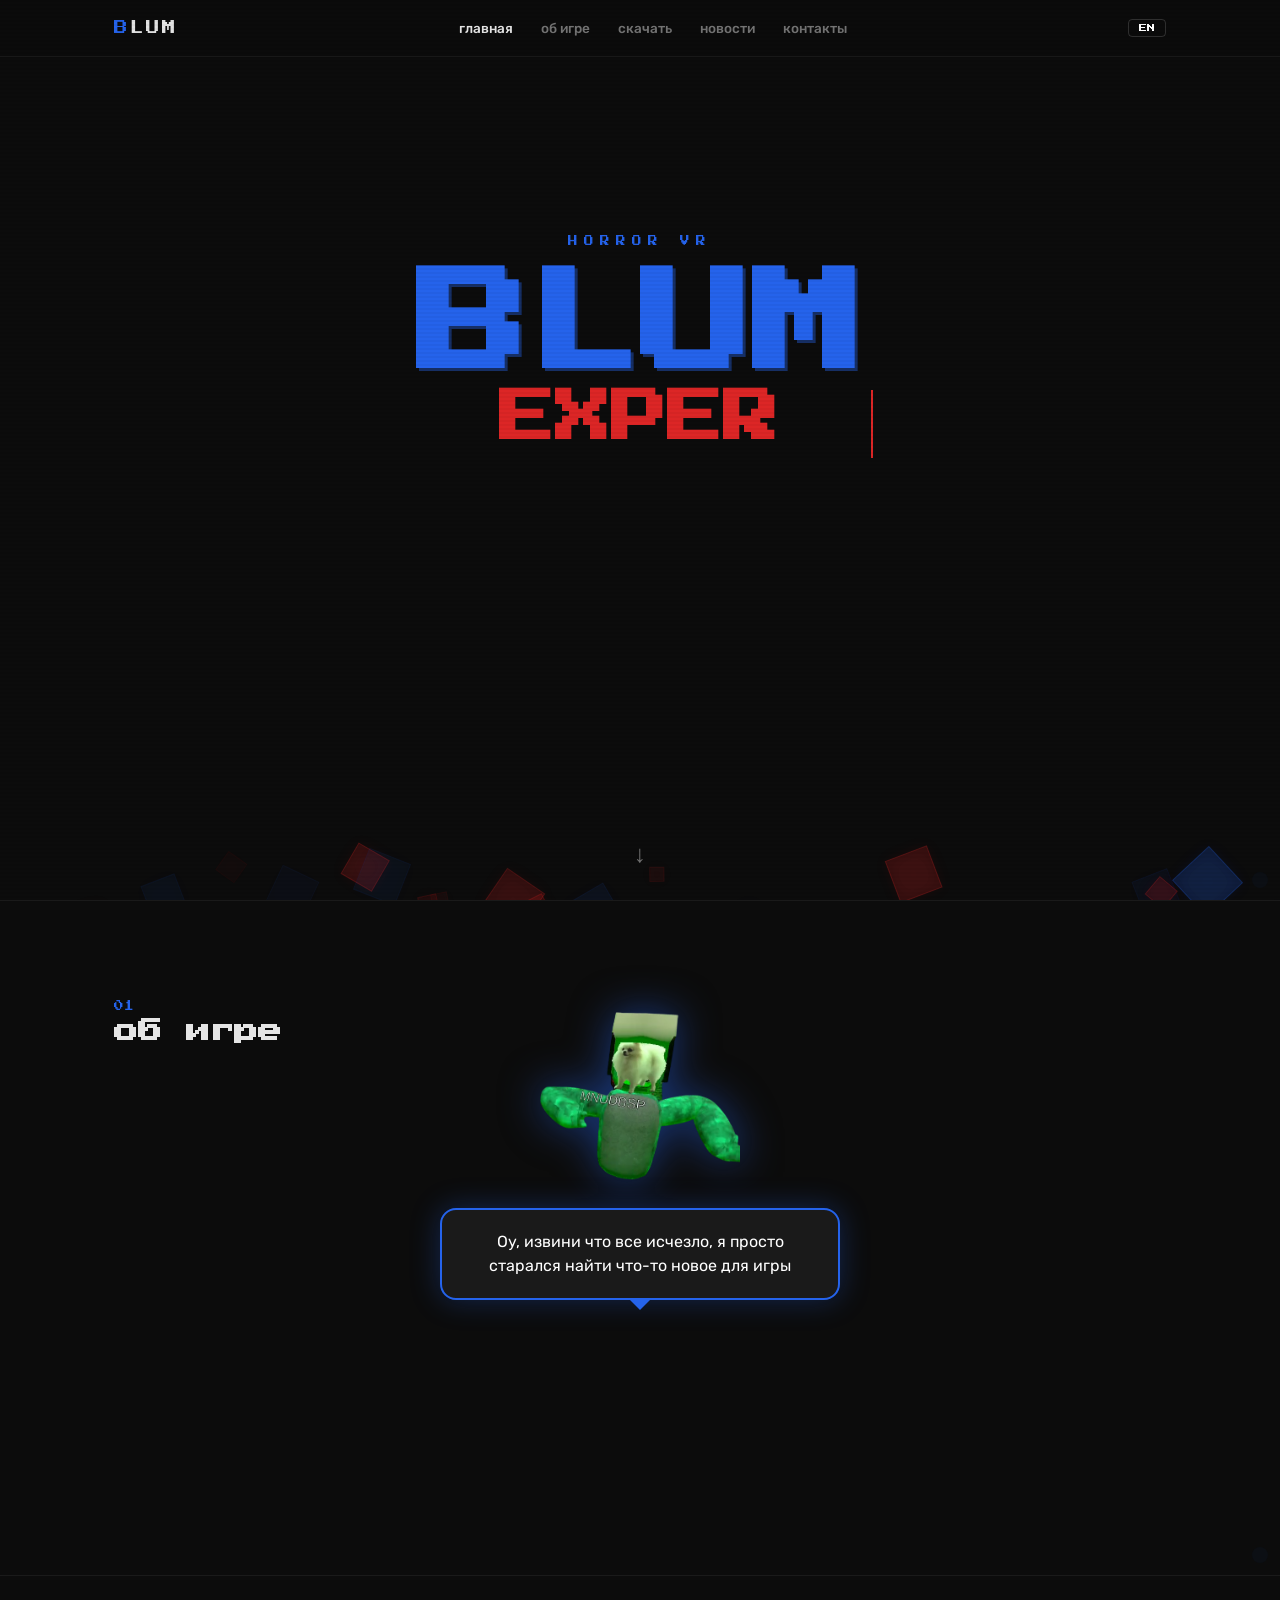
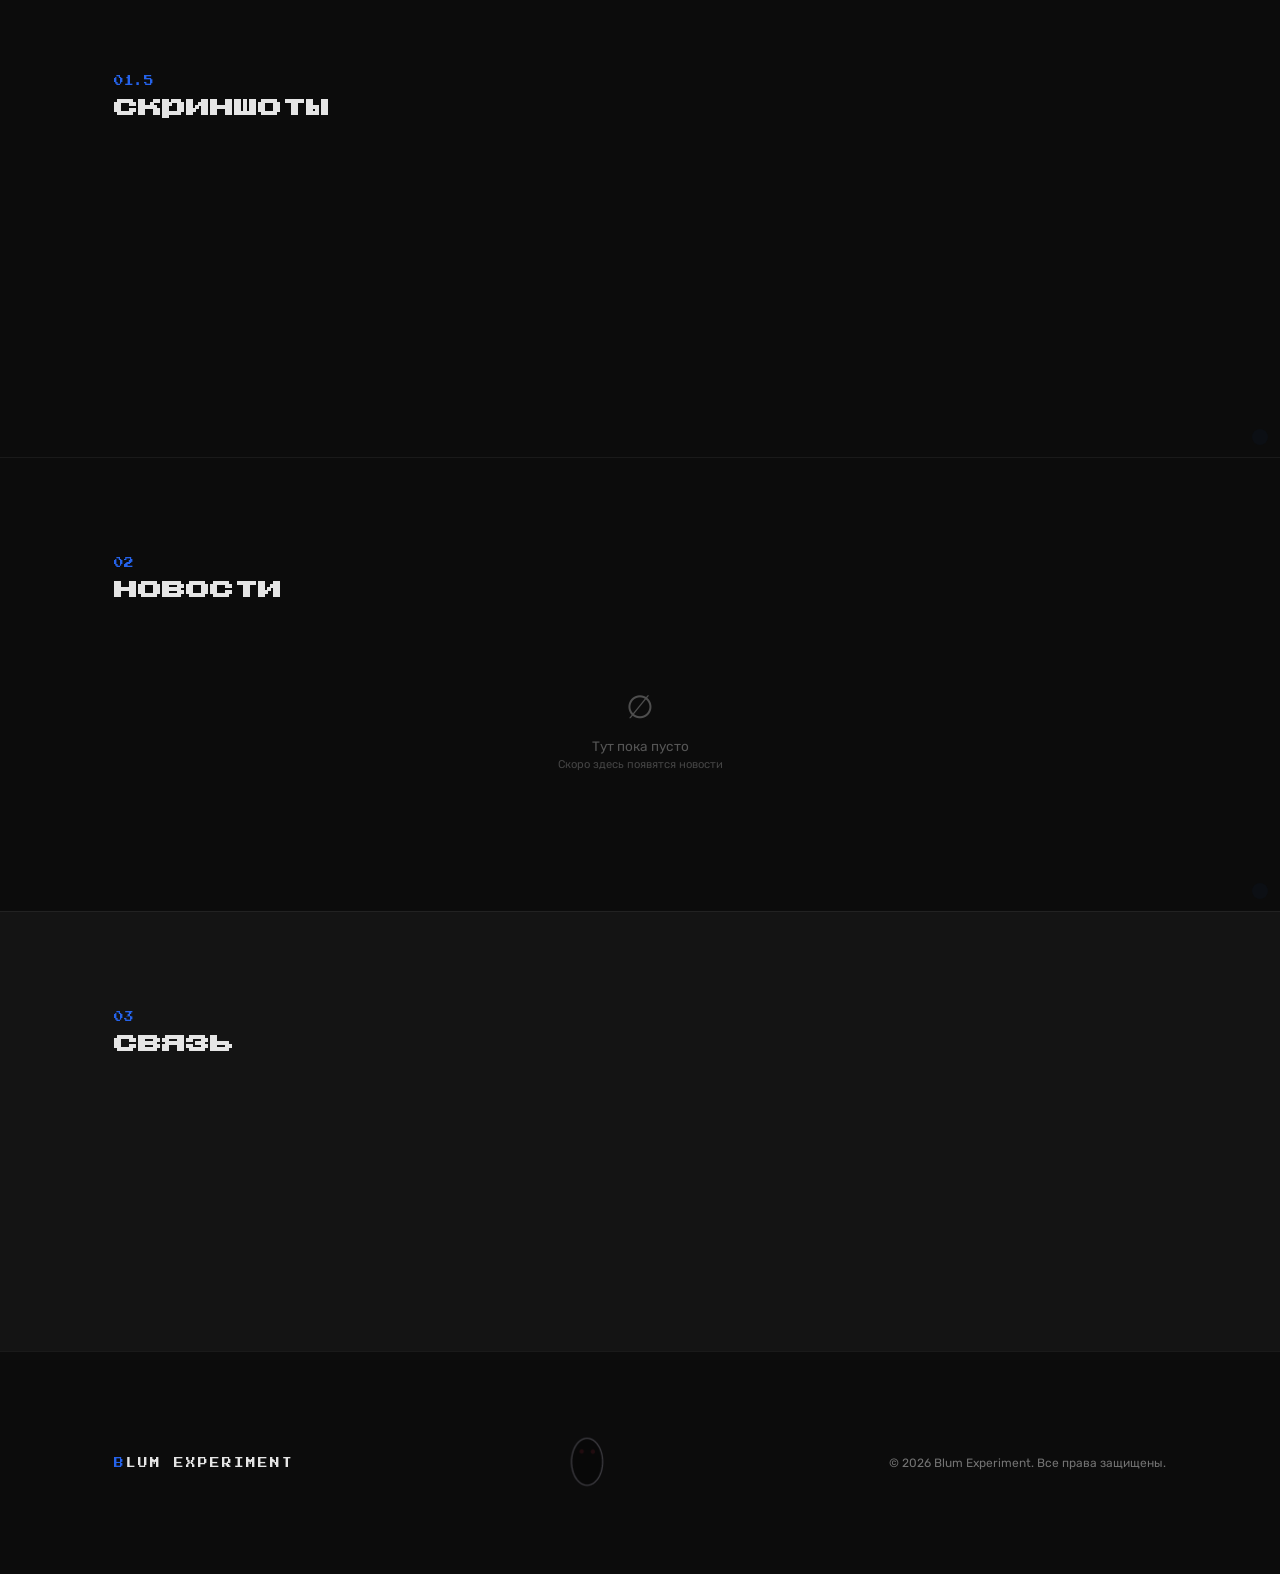
==== index.html @ b3f8dbeb "Blum Experiment website" ====
<!DOCTYPE html>
<html lang="ru">
<head>
    <meta charset="UTF-8">
    <meta name="viewport" content="width=device-width, initial-scale=1.0">
    <title>Blum Experiment</title>
    <link rel="stylesheet" href="css/style.css">
    <link href="https://fonts.googleapis.com/css2?family=Press+Start+2P&family=Rubik:wght@400;500;700&display=swap" rel="stylesheet">
</head>
<body>
    <div class="scanlines"></div>

    <header class="header">
        <div class="header-inner">
            <a href="#" class="logo">
                <span class="logo-b">B</span>LUM
            </a>
            <nav class="nav" id="nav">
                <a href="#home" class="nav-link active">Главная</a>
                <a href="#about" class="nav-link">Об игре</a>
                <a href="#download" class="nav-link">Скачать</a>
                <a href="#news" class="nav-link">Новости</a>
                <a href="#contact" class="nav-link">Контакты</a>
            </nav>
            <button class="lang-btn" id="langBtn">EN</button>
            <button class="burger" id="burger">
                <span></span>
                <span></span>
                <span></span>
            </button>
        </div>
    </header>

    <main>
        <section class="hero" id="home">
            <canvas class="hero-cubes" id="heroCubes"></canvas>
            <div class="hero-content">
                <div class="hero-label" data-hero>HORROR VR</div>
                <h1 class="hero-title">
                    <span class="line1" data-hero data-scramble>BLUM</span>
                    <span class="line2" data-hero data-type>EXPERIMENT</span>
                </h1>
                <p class="hero-desc" data-hero>Беги. Дыши тише. Оно слышит.</p>
                <div class="hero-buttons" data-hero>
                    <a href="#download" class="btn-main">скачать APK ↓</a>
                    <a href="#about" class="btn-ghost">узнать больше</a>
                </div>
                <div class="hero-stats" data-hero>
                    <div class="stat">
                        <span class="stat-num">v1.0.5</span>
                        <span class="stat-label">версия</span>
                    </div>
                    <div class="stat">
                        <span class="stat-num">Beta</span>
                        <span class="stat-label">стадия</span>
                    </div>
                    <div class="stat">
                        <span class="stat-num">VR</span>
                        <span class="stat-label">формат</span>
                    </div>
                </div>
            </div>
            <div class="scroll-hint">↓</div>
            <button class="secret-btn" data-secret="0"></button>
        </section>

        <div id="timerBanner" class="timer-banner" style="display: none;">
            <div class="container">
                <div class="timer-content">
                    <div class="timer-label" id="timerLabel"></div>
                    <div class="timer-countdown" id="timerCountdown"></div>
                    <div class="timer-desc" id="timerDescText"></div>
                </div>
            </div>
        </div>

        <section class="about" id="about">
            <div class="container">
                <div class="section-header">
                    <span class="section-num">01</span>
                    <h2>об игре</h2>
                </div>
                <div class="about-grid">
                    <div class="about-item">
                        <div class="about-icon">🦍</div>
                        <h3>Gorilla Locomotion</h3>
                        <p>Двигайся руками. Хватайся, отталкивайся, беги. Ноги не нужны.</p>
                    </div>
                    <div class="about-item">
                        <div class="about-icon">👁</div>
                        <h3>Хоррор</h3>
                        <p>Оно за тобой. Не оглядывайся. Не дыши громко.</p>
                    </div>
                    <div class="about-item">
                        <div class="about-icon">🏃</div>
                        <h3>Побег</h3>
                        <p>Беги через коридоры. Запрыгивай на стены. Выживай любой ценой.</p>
                    </div>
                    <div class="about-item">
                        <div class="about-icon">🌑</div>
                        <h3>Атмосфера</h3>
                        <p>Темнота. Тишина. И что-то не то в глубине.</p>
                    </div>
                </div>
                <button class="secret-btn" data-secret="1"></button>
            </div>
        </section>

        <section class="screenshots-section" id="screenshots">
            <div class="container">
                <div class="section-header">
                    <span class="section-num">01.5</span>
                    <h2>скриншоты</h2>
                </div>
                <div class="screenshots-grid">
                    <div class="screenshot-item">
                        <img src="images/11111.jpg" alt="Скриншот 1" loading="lazy">
                    </div>
                    <div class="screenshot-item">
                        <img src="images/22222222.jpg" alt="Скриншот 2" loading="lazy">
                    </div>
                    <div class="screenshot-item">
                        <img src="images/33333333.jpg" alt="Скриншот 3" loading="lazy">
                    </div>
                </div>
                <button class="secret-btn" data-secret="2"></button>
            </div>
        </section>

        <section class="download-section" id="download">
            <div class="container">
                <div class="download-box">
                    <div class="download-glitch"></div>
                    <div class="download-content">
                        <div class="beta-tag">OPEN BETA</div>
                        <h2>Скачай бету</h2>
                        <p class="download-sub">Blum Experiment — Early Access</p>
                        
                        <div class="version-info">
                            <div class="ver-item">
                                <span>версия</span>
                                <strong>1.0.5.9</strong>
                            </div>
                            <div class="ver-item">
                                <span>платформа</span>
                                <strong>Meta Quest</strong>
                            </div>
                            <div class="ver-item">
                                <span>размер</span>
                                <strong>~150 МБ</strong>
                            </div>
                        </div>

                        <a href="1.0.5.9 (Early Acess).apk" class="download-btn" download>
                            <span class="dl-icon">⬇</span>
                            <span class="dl-text">
                                <span class="dl-main">СКАЧАТЬ APK</span>
                                <span class="dl-sub">1.0.5.9 Early Access</span>
                            </span>
                        </a>

                        <div class="download-warn">
                            ⚠ Наушники обязательны. Не играй в темноте. Серьёзно.
                        </div>
                    </div>
                    <button class="secret-btn" data-secret="3"></button>
                </div>
            </div>
        </section>

        <section class="news-section" id="news">
            <div class="container">
                <div class="section-header">
                    <span class="section-num">02</span>
                    <h2>новости</h2>
                </div>
                <div class="news-list" id="newsList"></div>
                <button class="secret-btn" data-secret="4"></button>
            </div>
        </section>

        <section class="contact-section" id="contact">
            <div class="container">
                <div class="section-header">
                    <span class="section-num">03</span>
                    <h2>связь</h2>
                </div>
                <div class="contact-grid">
                    <a href="https://t.me/mnudbsptaggers" class="contact-card" target="_blank">
                        <span class="contact-icon">✈</span>
                        <span class="contact-name">Telegram</span>
                        <span class="contact-desc">Новости, анонсы</span>
                    </a>
                </div>
            </div>
        </section>
    </main>

    <footer class="footer">
        <div class="footer-inner">
            <div class="footer-logo">
                <span class="logo-b">B</span>LUM EXPERIMENT
            </div>
            <a href="radio.html" class="secret-link">
                <img src="images/tretert-Photoroom.png" alt="???" class="secret-img">
            </a>
            <div class="footer-copy">© 2026 Blum Experiment. Все права защищены.</div>
        </div>
    </footer>

    <div class="lightbox" id="lightbox">
        <button class="lightbox-close" id="lightboxClose">✕</button>
        <img class="lightbox-img" id="lightboxImg" src="" alt="">
        <button class="lightbox-prev" id="lightboxPrev">‹</button>
        <button class="lightbox-next" id="lightboxNext">›</button>
    </div>

    <div class="portal-overlay" id="portalOverlay">
        <div class="portal-content">
            <div class="portal-ring"></div>
            <div class="portal-ring ring2"></div>
            <div class="portal-ring ring3"></div>
            <div class="portal-text">ПОРТАЛ ОТКРЫТ</div>
        </div>
    </div>

    <div class="portal-character" id="portalCharacter">
        <img src="images/character.png" alt="???">
        <div class="speech-bubble" id="speechBubble1">
            Оу, извини что все исчезло, я просто старался найти что-то новое для игры
        </div>
        <div class="speech-bubble" id="speechBubble2" style="display: none;">
            Ну да ладно, этот процесс не быстрый. Чем ты тут занимаешься?
        </div>
        <div class="speech-bubble" id="speechBubble3" style="display: none;">
            А? Что есть сайт по моей игре? Как круто!
        </div>
        <div class="speech-bubble" id="speechBubble4" style="display: none;">
            Чем-нибудь займемся пока ждем?
        </div>
        <div class="speech-bubble" id="speechBubble5" style="display: none;">
            Давай сыграем в крестики-нолики что ли!
        </div>
        <div class="speech-bubble" id="speechBubble6" style="display: none;">
            Ох, блин, это было непросто, что-то долговато...
        </div>
    </div>

    <div class="tic-tac-toe" id="ticTacToe">
        <div class="ttt-header">
            <div class="ttt-title">Крестики-Нолики</div>
            <div class="ttt-score">Раунд: <span id="tttRound">1</span>/5 | Победы: <span id="tttWins">0</span></div>
        </div>
        <div class="ttt-board" id="tttBoard">
            <div class="ttt-cell" data-index="0"></div>
            <div class="ttt-cell" data-index="1"></div>
            <div class="ttt-cell" data-index="2"></div>
            <div class="ttt-cell" data-index="3"></div>
            <div class="ttt-cell" data-index="4"></div>
            <div class="ttt-cell" data-index="5"></div>
            <div class="ttt-cell" data-index="6"></div>
            <div class="ttt-cell" data-index="7"></div>
            <div class="ttt-cell" data-index="8"></div>
        </div>
        <div class="ttt-status" id="tttStatus">Твой ход!</div>
        <button class="ttt-restart" id="tttRestart" style="display: none;">Следующий раунд</button>
        <button class="ttt-close" id="tttClose">Закрыть</button>
    </div>

    <script src="js/main.js"></script>
    <script>
        // Secret portal
        const secretBtns = document.querySelectorAll('.secret-btn');
        const portalOverlay = document.getElementById('portalOverlay');
        const clicked = new Set();

        secretBtns.forEach(btn => {
            btn.addEventListener('click', () => {
                const id = btn.dataset.secret;
                if (clicked.has(id)) return;
                clicked.add(id);
                btn.classList.add('active');

                if (clicked.size === 5) {
                    portalOverlay.classList.add('active');
                    const portalCharacter = document.getElementById('portalCharacter');

                    // Suck entire site into portal
                    document.querySelector('.header').classList.add('suck-in');
                    document.querySelector('.hero').classList.add('suck-in');
                    document.querySelector('.about').classList.add('suck-in');
                    document.querySelector('.screenshots-section').classList.add('suck-in');
                    document.querySelector('.download-section').classList.add('suck-in');
                    document.querySelector('.news-section').classList.add('suck-in');
                    document.querySelector('.contact-section').classList.add('suck-in');
                    document.querySelector('.footer').classList.add('suck-in');

                    secretBtns.forEach(b => b.classList.add('suck-in'));

                    // Character comes out after sucking
                    setTimeout(() => {
                        portalOverlay.classList.remove('active');
                        portalCharacter.classList.add('show');
                        typeWriter(document.getElementById('speechBubble1'));
                    }, 25000);

                    // Second message
                    setTimeout(() => {
                        document.getElementById('speechBubble1').style.display = 'none';
                        typeWriter(document.getElementById('speechBubble2'));
                    }, 30000);

                    // Third message
                    setTimeout(() => {
                        document.getElementById('speechBubble2').style.display = 'none';
                        typeWriter(document.getElementById('speechBubble3'));
                    }, 35000);

                    // Fourth message
                    setTimeout(() => {
                        document.getElementById('speechBubble3').style.display = 'none';
                        typeWriter(document.getElementById('speechBubble4'));
                    }, 40000);

                    // Fifth message
                    setTimeout(() => {
                        document.getElementById('speechBubble4').style.display = 'none';
                        typeWriter(document.getElementById('speechBubble5'));
                    }, 45000);

                    // Launch tic tac toe
                    setTimeout(() => {
                        document.getElementById('portalCharacter').classList.remove('show');
                        document.getElementById('speechBubble5').style.display = 'none';
                        document.getElementById('ticTacToe').classList.add('active');
                        secretBtns.forEach(b => b.classList.remove('active'));
                    }, 50000);
                }
            });
        });
    </script>
    <script>
        fetch('news.json')
            .then(r => r.json())
            .then(news => {
                const newsList = document.getElementById('newsList');
                if (!newsList) return;

                if (!news || news.length === 0) {
                    newsList.innerHTML = `
                        <div style="text-align: center; padding: 40px 20px;">
                            <div style="font-size: 2rem; margin-bottom: 12px; opacity: 0.3;">∅</div>
                            <p style="color: #555; font-size: 0.85rem;">Тут пока пусто</p>
                            <p style="color: #444; font-size: 0.7rem; margin-top: 4px;">Скоро здесь появятся новости</p>
                        </div>
                    `;
                    return;
                }

                newsList.innerHTML = news.map(item => `
                    <article class="news-item">
                        <div class="news-meta">
                            <span class="news-date">${item.date}</span>
                            <span class="news-tag">${item.tag}</span>
                        </div>
                        <h3>${item.title}</h3>
                        <p>${item.text}</p>
                    </article>
                `).join('');
            })
            .catch(() => {
                const newsList = document.getElementById('newsList');
                if (newsList) {
                    newsList.innerHTML = `
                        <div style="text-align: center; padding: 40px 20px;">
                            <div style="font-size: 2rem; margin-bottom: 12px; opacity: 0.3;">∅</div>
                            <p style="color: #555; font-size: 0.85rem;">Тут пока пусто</p>
                            <p style="color: #444; font-size: 0.7rem; margin-top: 4px;">Скоро здесь появятся новости</p>
                        </div>
                    `;
                }
            });
    </script>
    <script>
        // Timer
        fetch('timer.json')
            .then(r => r.json())
            .then(timerData => {
                const timerBanner = document.getElementById('timerBanner');

                if (timerData && timerData.date) {
                    const targetDate = new Date(timerData.date);

                    function updateTimer() {
                        const now = new Date();
                        const diff = targetDate - now;

                        if (diff <= 0) {
                            document.getElementById('timerCountdown').textContent = 'СЕЙЧАС';

                            if (timerData.countdownOnly) {
                                document.querySelectorAll('.hero-content, .about, .screenshots-section, .download-section, .news-section, .contact-section, .secret-link').forEach(el => {
                                    el.style.display = '';
                                });
                                document.querySelector('.header').style.display = '';
                                document.querySelector('.footer').style.display = '';
                            }

                            // Hide timer banner when timer ends
                            timerBanner.style.display = 'none';

                            // Show download button when timer ends
                            if (timerData.hideDownload) {
                                document.querySelector('.download-section').style.display = '';
                                document.querySelector('.btn-main').textContent = currentLang === 'ru' ? 'скачать APK ↓' : 'download APK ↓';
                                document.querySelector('.btn-main').href = '#download';
                                document.querySelector('.btn-main').style.pointerEvents = '';
                                document.querySelector('.btn-main').style.opacity = '';
                            }
                            return;
                        }

                        const days = Math.floor(diff / (1000 * 60 * 60 * 24));
                        const hours = Math.floor((diff % (1000 * 60 * 60 * 24)) / (1000 * 60 * 60));
                        const mins = Math.floor((diff % (1000 * 60 * 60)) / (1000 * 60));
                        const secs = Math.floor((diff % (1000 * 60)) / 1000);

                        let display = '';
                        if (days > 0) display += days + 'д ';
                        display += String(hours).padStart(2, '0') + ':';
                        display += String(mins).padStart(2, '0') + ':';
                        display += String(secs).padStart(2, '0');

                        document.getElementById('timerCountdown').textContent = display;
                    }

                    document.getElementById('timerLabel').textContent = timerData.title;
                    document.getElementById('timerDescText').textContent = timerData.desc || '';
                    timerBanner.style.display = 'block';

                    updateTimer();
                    setInterval(updateTimer, 1000);

                    // Countdown only mode
                    if (timerData.countdownOnly) {
                        document.querySelectorAll('.hero-content, .about, .screenshots-section, .download-section, .news-section, .contact-section, .secret-link').forEach(el => {
                            el.style.display = 'none';
                        });
                        document.querySelector('.header').style.display = 'none';
                        document.querySelector('.footer').style.display = 'none';
                        timerBanner.style.borderTop = 'none';
                        timerBanner.style.minHeight = '100vh';
                        timerBanner.style.display = 'flex';
                        timerBanner.style.alignItems = 'center';
                        timerBanner.style.justifyContent = 'center';
                        document.getElementById('timerCountdown').style.fontSize = '3rem';
                        document.querySelector('.hero').style.minHeight = '100vh';
                    }

                    // Hide download button when timer active
                    if (timerData.hideDownload) {
                        document.querySelector('.download-section').style.display = 'none';
                        document.querySelector('.btn-main').textContent = currentLang === 'ru' ? 'игра ещё не вышла' : 'game not released yet';
                        document.querySelector('.btn-main').href = '#';
                        document.querySelector('.btn-main').style.pointerEvents = 'none';
                        document.querySelector('.btn-main').style.opacity = '0.5';
                    }
                }
            })
            .catch(() => {});

        // Site settings
        fetch('siteSettings.json')
            .then(r => r.json())
            .then(data => {
                if (data && data.siteDown) {
                    document.body.innerHTML = `
                        <div style="min-height: 100vh; display: flex; align-items: center; justify-content: center; background: #0c0c0c; font-family: 'Rubik', sans-serif;">
                            <div style="text-align: center; padding: 40px;">
                                <div style="font-family: 'Press Start 2P', monospace; font-size: 2rem; margin-bottom: 20px;">
                                    <span style="color: #2563eb;">B</span>LUM
                                </div>
                                <div style="font-size: 1.2rem; color: #666; margin-bottom: 12px;">Сейчас ничего не готово</div>
                                <div style="font-size: 0.9rem; color: #444;">Не заходите сюда!</div>
                            </div>
                        </div>
                    `;
                    return;
                }

                if (data && data.gameNotReleased) {
                    document.querySelector('.download-section').style.display = 'none';
                    const btnMain = document.querySelector('.btn-main');
                    btnMain.textContent = currentLang === 'ru' ? 'игра ещё не вышла' : 'game not released yet';
                    btnMain.href = '#';
                    btnMain.style.pointerEvents = 'none';
                    btnMain.style.opacity = '0.5';
                }
            })
            .catch(() => {});
    </script>
    <script>
        // Tic Tac Toe
        const tttBoard = document.getElementById('tttBoard');
        const tttStatus = document.getElementById('tttStatus');
        const tttRestart = document.getElementById('tttRestart');
        const tttClose = document.getElementById('tttClose');
        const tttRoundEl = document.getElementById('tttRound');
        const tttWinsEl = document.getElementById('tttWins');
        let board = Array(9).fill('');
        let currentPlayer = 'X';
        let gameActive = true;
        let round = 1;
        let wins = 0;
        const maxRounds = 5;

        const winCombos = [
            [0,1,2],[3,4,5],[6,7,8],
            [0,3,6],[1,4,7],[2,5,8],
            [0,4,8],[2,4,6]
        ];

        function updateScore() {
            tttRoundEl.textContent = round;
            tttWinsEl.textContent = wins;
        }

        function checkWin(player) {
            return winCombos.some(combo => combo.every(i => board[i] === player));
        }

        function checkDraw() {
            return board.every(cell => cell !== '');
        }

        function aiMove() {
            const empty = board.map((v, i) => v === '' ? i : -1).filter(i => i !== -1);
            if (empty.length === 0) return;

            // Try to win
            for (const combo of winCombos) {
                const vals = combo.map(i => board[i]);
                if (vals.filter(v => v === 'O').length === 2 && vals.includes('')) {
                    board[combo[vals.indexOf('')]] = 'O';
                    render();
                    if (checkWin('O')) endRound('O');
                    return;
                }
            }

            // Block player
            for (const combo of winCombos) {
                const vals = combo.map(i => board[i]);
                if (vals.filter(v => v === 'X').length === 2 && vals.includes('')) {
                    board[combo[vals.indexOf('')]] = 'O';
                    render();
                    return;
                }
            }

            // Center
            if (board[4] === '') {
                board[4] = 'O';
                render();
                return;
            }

            // Random
            const r = empty[Math.floor(Math.random() * empty.length)];
            board[r] = 'O';
            render();
        }

        function endRound(winner) {
            gameActive = false;
            const t = translations[currentLang];
            if (winner === 'X') {
                wins++;
                tttStatus.textContent = t.tttWin;
            } else if (winner === 'O') {
                tttStatus.textContent = t.tttLose;
            } else {
                tttStatus.textContent = t.tttDraw;
            }
            updateScore();

            if (round < maxRounds) {
                tttRestart.style.display = 'block';
            } else {
                tttStatus.textContent += t.tttEnd + wins + t.tttAi + (maxRounds - wins);
                setTimeout(show6thMessage, 2000);
            }
        }

        function render() {
            board.forEach((val, i) => {
                tttBoard.children[i].textContent = val;
                tttBoard.children[i].className = 'ttt-cell' + (val ? ' filled' : '');
            });
        }

        function resetBoard() {
            board = Array(9).fill('');
            currentPlayer = 'X';
            gameActive = true;
            tttStatus.textContent = 'Твой ход!';
            tttRestart.style.display = 'none';
            render();
        }

        tttBoard.addEventListener('click', (e) => {
            const cell = e.target;
            const i = parseInt(cell.dataset.index);
            if (!gameActive || board[i] !== '' || currentPlayer !== 'X') return;

            board[i] = 'X';
            render();

            if (checkWin('X')) {
                endRound('X');
                return;
            }
            if (checkDraw()) {
                endRound(null);
                return;
            }

            currentPlayer = 'O';
            tttStatus.textContent = currentLang === 'ru' ? 'Я думаю...' : 'Thinking...';
            setTimeout(() => {
                aiMove();
                if (checkWin('O')) {
                    endRound('O');
                    return;
                }
                if (checkDraw()) {
                    endRound(null);
                    return;
                }
                currentPlayer = 'X';
                tttStatus.textContent = 'Твой ход!';
            }, 500);
        });

        tttRestart.addEventListener('click', () => {
            if (round < maxRounds) {
                round++;
            } else {
                round = 1;
                wins = 0;
            }
            updateScore();
            resetBoard();
        });

        tttClose.addEventListener('click', () => {
            document.getElementById('ticTacToe').classList.remove('active');
            round = 1;
            wins = 0;
            updateScore();
            resetBoard();
        });

        function show6thMessage() {
            document.getElementById('ticTacToe').classList.remove('active');
            const portalCharacter = document.getElementById('portalCharacter');
            portalCharacter.classList.add('show');
            typeWriter(document.getElementById('speechBubble6'));

            setTimeout(() => {
                portalCharacter.classList.remove('show');
                document.getElementById('speechBubble6').style.display = 'none';
                // White flash + sound
                const flash = document.createElement('div');
                flash.className = 'white-flash';
                document.body.appendChild(flash);
                const boom = new Audio('explosion.mp3');
                boom.play();
                setTimeout(() => {
                    flash.remove();
                    document.querySelectorAll('.suck-in').forEach(el => el.classList.remove('suck-in'));
                    clicked.clear();
                }, 1000);

                round = 1;
                wins = 0;
                updateScore();
                resetBoard();
            }, 5000);
        }

        function typeWriter(bubble) {
            const text = bubble.textContent;
            bubble.textContent = '';
            bubble.style.display = 'block';
            let i = 0;
            function type() {
                if (i < text.length) {
                    bubble.textContent += text.charAt(i);
                    i++;
                    setTimeout(type, 30);
                }
            }
            type();
        }

        // Language switcher
        const translations = {
            ru: {
                nav: ['Главная', 'Об игре', 'Скачать', 'Новости', 'Контакты'],
                heroLabel: 'HORROR VR',
                heroDesc: 'Беги. Дыши тише. Оно слышит.',
                downloadBtn: 'скачать APK ↓',
                gameNotReleased: 'игра ещё не вышла',
                learnMore: 'узнать больше',
                aboutTitle: 'об игре',
                aboutItems: [
                    { title: 'Gorilla Locomotion', desc: 'Двигайся руками. Хватайся, отталкивайся, беги. Ноги не нужны.' },
                    { title: 'Хоррор', desc: 'Оно за тобой. Не оглядывайся. Не дыши громко.' },
                    { title: 'Побег', desc: 'Беги через коридоры. Запрыгивай на стены. Выживай любой ценой.' },
                    { title: 'Атмосфера', desc: 'Темнота. Тишина. И что-то не то в глубине.' }
                ],
                screenshotsTitle: 'скриншоты',
                downloadTitle: 'Скачай бету',
                downloadSub: 'Blum Experiment — Early Access',
                downloadWarn: '⚠ Наушники обязательны. Не играй в темноте. Серьёзно.',
                newsTitle: 'новости',
                contactTitle: 'связь',
                contactDesc: 'Новости, анонсы',
                footerCopy: '© 2026 Blum Experiment. Все права защищены.',
                tttTitle: 'Крестики-Нолики',
                tttStatus: 'Твой ход!',
                tttNext: 'Следующий раунд',
                tttClose: 'Закрыть',
                portalText: 'ПОРТАЛ ОТКРЫТ',
                bubbles: [
                    'Оу, извини что все исчезло, я просто старался найти что-то новое для игры',
                    'Ну да ладно, этот процесс не быстрый. Чем ты тут занимаешься?',
                    'А? Что есть сайт по моей игре? Как круто!',
                    'Чем-нибудь займемся пока ждем?',
                    'Давай сыграем в крестики-нолики что ли!',
                    'Ох, блин, это было непросто, что-то долговато...'
                ],
                tttWin: 'Ты победил!',
                tttLose: 'Я победил!',
                tttDraw: 'Ничья!',
                tttEnd: 'Игра окончена! Ты: ',
                tttAi: ' | Я: '
            },
            en: {
                nav: ['Home', 'About', 'Download', 'News', 'Contact'],
                heroLabel: 'HORROR VR',
                heroDesc: 'Run. Breathe quieter. It hears.',
                downloadBtn: 'download APK ↓',
                gameNotReleased: 'game not released yet',
                learnMore: 'learn more',
                aboutTitle: 'about the game',
                aboutItems: [
                    { title: 'Gorilla Locomotion', desc: 'Move with your hands. Grab, push, run. No legs needed.' },
                    { title: 'Horror', desc: "It's behind you. Don't look back. Don't breathe loud." },
                    { title: 'Escape', desc: 'Run through corridors. Jump on walls. Survive at any cost.' },
                    { title: 'Atmosphere', desc: 'Darkness. Silence. And something wrong in the depths.' }
                ],
                screenshotsTitle: 'screenshots',
                downloadTitle: 'Download beta',
                downloadSub: 'Blum Experiment — Early Access',
                downloadWarn: '⚠ Headphones required. Don\'t play in the dark. Seriously.',
                newsTitle: 'news',
                contactTitle: 'contact',
                contactDesc: 'News, announcements',
                footerCopy: '© 2026 Blum Experiment. All rights reserved.',
                tttTitle: 'Tic Tac Toe',
                tttStatus: 'Your turn!',
                tttNext: 'Next round',
                tttClose: 'Close',
                portalText: 'PORTAL OPENED',
                bubbles: [
                    'Oh, sorry everything disappeared, I was just trying to find something new for the game',
                    'Well anyway, this process isn\'t quick. What are you doing here?',
                    'Huh? There\'s a website for my game? That\'s so cool!',
                    'Shall we do something while we wait?',
                    'Let\'s play tic-tac-toe!',
                    'Oh man, that wasn\'t easy, took a while...'
                ],
                tttWin: 'You won!',
                tttLose: 'I won!',
                tttDraw: 'Draw!',
                tttEnd: 'Game over! You: ',
                tttAi: ' | Me: '
            }
        };

        let currentLang = 'ru';
        const langBtn = document.getElementById('langBtn');

        function setLang(lang) {
            currentLang = lang;
            const t = translations[lang];

            // Nav
            document.querySelectorAll('.nav-link').forEach((el, i) => {
                el.textContent = t.nav[i];
            });

            // Hero
            document.querySelector('.hero-label').textContent = t.heroLabel;
            document.querySelector('.hero-desc').textContent = t.heroDesc;

            // Buttons
            const btnMain = document.querySelector('.btn-main');
            if (btnMain.style.pointerEvents === 'none') {
                btnMain.textContent = t.gameNotReleased;
            } else {
                btnMain.textContent = t.downloadBtn;
            }
            document.querySelector('.btn-ghost').textContent = t.learnMore;

            // About
            document.querySelector('.about h2').textContent = t.aboutTitle;
            document.querySelectorAll('.about-item').forEach((el, i) => {
                el.querySelector('h3').textContent = t.aboutItems[i].title;
                el.querySelector('p').textContent = t.aboutItems[i].desc;
            });

            // Screenshots
            document.querySelector('.screenshots-section h2').textContent = t.screenshotsTitle;

            // Download
            document.querySelector('.download-content h2').textContent = t.downloadTitle;
            document.querySelector('.download-sub').textContent = t.downloadSub;
            document.querySelector('.download-warn').textContent = t.downloadWarn;

            // News
            document.querySelector('.news-section h2').textContent = t.newsTitle;

            // Contact
            document.querySelector('.contact-section h2').textContent = t.contactTitle;
            document.querySelector('.contact-desc').textContent = t.contactDesc;

            // Footer
            document.querySelector('.footer-copy').textContent = t.footerCopy;

            // Tic Tac Toe
            document.querySelector('.ttt-title').textContent = t.tttTitle;
            document.getElementById('tttStatus').textContent = t.tttStatus;
            document.getElementById('tttRestart').textContent = t.tttNext;
            document.getElementById('tttClose').textContent = t.tttClose;

            // Portal
            document.querySelector('.portal-text').textContent = t.portalText;

            // Speech bubbles
            document.getElementById('speechBubble1').textContent = t.bubbles[0];
            document.getElementById('speechBubble2').textContent = t.bubbles[1];
            document.getElementById('speechBubble3').textContent = t.bubbles[2];
            document.getElementById('speechBubble4').textContent = t.bubbles[3];
            document.getElementById('speechBubble5').textContent = t.bubbles[4];
            document.getElementById('speechBubble6').textContent = t.bubbles[5];

            langBtn.textContent = lang === 'ru' ? 'RU' : 'EN';
        }

        langBtn.addEventListener('click', () => {
            setLang(currentLang === 'ru' ? 'en' : 'ru');
        });
    </script>
</body>
</html>
---- css/style.css ----
* {
    margin: 0;
    padding: 0;
    box-sizing: border-box;
}

:root {
    --blue: #2563eb;
    --red: #dc2626;
    --bg: #0c0c0c;
    --surface: #141414;
    --surface2: #1a1a1a;
    --text: #e5e5e5;
    --muted: #737373;
    --accent: #3b82f6;
}

body {
    font-family: 'Rubik', sans-serif;
    background: var(--bg);
    color: var(--text);
    overflow-x: hidden;
}

.scanlines {
    position: fixed;
    top: 0;
    left: 0;
    width: 100%;
    height: 100%;
    pointer-events: none;
    z-index: 9999;
    background: repeating-linear-gradient(
        0deg,
        transparent,
        transparent 2px,
        rgba(0, 0, 0, 0.03) 2px,
        rgba(0, 0, 0, 0.03) 4px
    );
}

.container {
    max-width: 1100px;
    margin: 0 auto;
    padding: 0 24px;
}

/* HEADER */
.header {
    position: fixed;
    top: 0;
    left: 0;
    right: 0;
    z-index: 100;
    background: rgba(12, 12, 12, 0.9);
    backdrop-filter: blur(12px);
    border-bottom: 1px solid rgba(255, 255, 255, 0.06);
}

.header-inner {
    max-width: 1100px;
    margin: 0 auto;
    padding: 0 24px;
    display: flex;
    align-items: center;
    justify-content: space-between;
    height: 56px;
}

.lang-btn {
    background: transparent;
    border: 1px solid rgba(255, 255, 255, 0.15);
    color: #fff;
    padding: 4px 10px;
    border-radius: 4px;
    cursor: pointer;
    font-family: 'Press Start 2P', monospace;
    font-size: 8px;
    transition: border-color 0.2s, color 0.2s;
}
.lang-btn:hover {
    border-color: #2563eb;
    color: #2563eb;
}

.logo {
    font-family: 'Press Start 2P', monospace;
    font-size: 0.85rem;
    color: var(--text);
    text-decoration: none;
    letter-spacing: 2px;
}

.logo-b {
    color: var(--blue);
}

.nav {
    display: flex;
    gap: 28px;
}

.nav-link {
    color: var(--muted);
    text-decoration: none;
    font-size: 0.85rem;
    font-weight: 500;
    text-transform: lowercase;
    transition: color 0.2s;
}

.nav-link:hover,
.nav-link.active {
    color: var(--text);
}

.burger {
    display: none;
    flex-direction: column;
    gap: 5px;
    background: none;
    border: none;
    cursor: pointer;
    padding: 4px;
}

.burger span {
    display: block;
    width: 22px;
    height: 2px;
    background: var(--text);
    transition: 0.3s;
}

/* HERO */
.hero {
    min-height: 100vh;
    display: flex;
    align-items: center;
    justify-content: center;
    position: relative;
    overflow: hidden;
    background: var(--bg);
}

.hero-cubes {
    position: absolute;
    inset: 0;
    width: 100%;
    height: 100%;
    z-index: 0;
    pointer-events: auto;
}

.hero-content {
    position: relative;
    z-index: 1;
    text-align: center;
    padding: 0 24px;
    pointer-events: none;
}

.hero-content a,
.hero-content button {
    pointer-events: auto;
}

.hero-label {
    font-family: 'Press Start 2P', monospace;
    font-size: 0.6rem;
    color: var(--blue);
    letter-spacing: 6px;
    margin-bottom: 24px;
}

.hero-title {
    line-height: 1;
    margin-bottom: 24px;
}

.hero-title .line1 {
    display: block;
    font-family: 'Press Start 2P', monospace;
    font-size: clamp(3rem, 10vw, 7rem);
    color: var(--blue);
    text-shadow: 3px 3px 0 rgba(37, 99, 235, 0.3);
}

.hero-title .line2 {
    display: block;
    font-family: 'Press Start 2P', monospace;
    font-size: clamp(1.5rem, 5vw, 3.5rem);
    color: var(--red);
    margin-top: 8px;
    min-height: 1.2em;
}

@keyframes blink {
    0%, 50% { border-color: var(--red); }
    51%, 100% { border-color: transparent; }
}

.hero-desc {
    font-size: 1.1rem;
    color: var(--muted);
    margin-bottom: 36px;
}

.hero-buttons {
    display: flex;
    gap: 16px;
    justify-content: center;
    flex-wrap: wrap;
    margin-bottom: 48px;
}

.btn-main {
    display: inline-block;
    padding: 14px 32px;
    background: var(--blue);
    color: white;
    text-decoration: none;
    font-weight: 700;
    font-size: 0.9rem;
    text-transform: uppercase;
    letter-spacing: 1px;
    border: 2px solid var(--blue);
    transition: 0.2s;
}

.btn-main:hover {
    background: transparent;
    color: var(--blue);
}

.btn-ghost {
    display: inline-block;
    padding: 14px 32px;
    background: transparent;
    color: var(--text);
    text-decoration: none;
    font-weight: 700;
    font-size: 0.9rem;
    text-transform: uppercase;
    letter-spacing: 1px;
    border: 2px solid rgba(255, 255, 255, 0.2);
    transition: 0.2s;
}

.btn-ghost:hover {
    border-color: var(--text);
}

.hero-stats {
    display: flex;
    gap: 48px;
    justify-content: center;
}

.stat {
    display: flex;
    flex-direction: column;
    gap: 4px;
}

.stat-num {
    font-family: 'Press Start 2P', monospace;
    font-size: 0.75rem;
    color: var(--text);
}

.stat-label {
    font-size: 0.7rem;
    color: var(--muted);
    text-transform: uppercase;
    letter-spacing: 2px;
}

.scroll-hint {
    position: absolute;
    bottom: 32px;
    left: 50%;
    transform: translateX(-50%);
    font-size: 1.5rem;
    color: var(--muted);
    animation: bounce 2s infinite;
}

@keyframes bounce {
    0%, 100% { transform: translateX(-50%) translateY(0); }
    50% { transform: translateX(-50%) translateY(8px); }
}

/* SECTION HEADER */
.section-header {
    margin-bottom: 48px;
}

.section-num {
    font-family: 'Press Start 2P', monospace;
    font-size: 0.6rem;
    color: var(--blue);
    display: block;
    margin-bottom: 8px;
}

.section-header h2 {
    font-family: 'Press Start 2P', monospace;
    font-size: 1.5rem;
    text-transform: lowercase;
}

/* ABOUT */
.about {
    padding: 100px 0;
    border-top: 1px solid rgba(255, 255, 255, 0.06);
    position: relative;
}

.about-grid {
    display: grid;
    grid-template-columns: repeat(2, 1fr);
    gap: 2px;
}

.about-item {
    padding: 36px;
    background: var(--surface);
    border: 1px solid rgba(255, 255, 255, 0.04);
    transition: 0.2s;
}

.about-item:hover {
    background: var(--surface2);
}

.about-icon {
    font-size: 1.5rem;
    color: var(--blue);
    margin-bottom: 16px;
}

.about-item h3 {
    font-size: 1rem;
    font-weight: 700;
    margin-bottom: 8px;
    text-transform: lowercase;
}

.about-item p {
    color: var(--muted);
    font-size: 0.9rem;
    line-height: 1.6;
}

/* TIMER BANNER */
.timer-banner {
    background: linear-gradient(90deg, rgba(220, 38, 38, 0.15), rgba(37, 99, 235, 0.15));
    border-top: 1px solid rgba(220, 38, 38, 0.3);
    border-bottom: 1px solid rgba(220, 38, 38, 0.3);
    padding: 32px 0;
    text-align: center;
}

.timer-content {
    display: flex;
    flex-direction: column;
    align-items: center;
    gap: 8px;
}

.timer-label {
    font-family: 'Press Start 2P', monospace;
    font-size: 0.65rem;
    color: var(--red);
    letter-spacing: 3px;
    text-transform: uppercase;
}

.timer-countdown {
    font-family: 'Press Start 2P', monospace;
    font-size: 1.8rem;
    color: var(--text);
    letter-spacing: 4px;
}

.timer-desc {
    font-size: 0.85rem;
    color: var(--muted);
}

/* SCREENSHOTS */
.screenshots-section {
    padding: 100px 0;
    border-top: 1px solid rgba(255, 255, 255, 0.06);
    position: relative;
}

.screenshots-grid {
    display: grid;
    grid-template-columns: repeat(3, 1fr);
    gap: 16px;
}

.screenshot-item {
    position: relative;
    overflow: hidden;
    border: 1px solid rgba(255, 255, 255, 0.08);
    background: var(--surface);
    aspect-ratio: 16/9;
}

.screenshot-item img {
    width: 100%;
    height: 100%;
    object-fit: cover;
    display: block;
    transition: transform 0.4s ease, filter 0.4s ease;
    filter: grayscale(30%) brightness(0.9);
}

.screenshot-item:hover img {
    transform: scale(1.05);
    filter: grayscale(0%) brightness(1);
}

.screenshot-item::after {
    content: '';
    position: absolute;
    inset: 0;
    border: 2px solid transparent;
    transition: border-color 0.3s;
    pointer-events: none;
}

.screenshot-item:hover::after {
    border-color: var(--blue);
}

@media (max-width: 768px) {
    .screenshots-grid {
        grid-template-columns: 1fr;
    }
}

/* DOWNLOAD */
.download-section {
    padding: 100px 0;
    border-top: 1px solid rgba(255, 255, 255, 0.06);
    background: var(--surface);
    position: relative;
}

.download-box {
    position: relative;
    border: 2px solid var(--blue);
    padding: 48px;
    background: var(--bg);
}

.download-glitch {
    position: absolute;
    top: -2px;
    left: 20px;
    right: 20px;
    height: 2px;
    background: var(--red);
}

.beta-tag {
    display: inline-block;
    font-family: 'Press Start 2P', monospace;
    font-size: 0.55rem;
    color: var(--bg);
    background: var(--red);
    padding: 6px 12px;
    margin-bottom: 20px;
    letter-spacing: 2px;
}

.download-box h2 {
    font-family: 'Press Start 2P', monospace;
    font-size: 1.8rem;
    margin-bottom: 8px;
}

.download-sub {
    color: var(--muted);
    margin-bottom: 32px;
}

.version-info {
    display: flex;
    gap: 32px;
    margin-bottom: 32px;
    flex-wrap: wrap;
}

.ver-item {
    display: flex;
    flex-direction: column;
    gap: 4px;
}

.ver-item span {
    font-size: 0.7rem;
    color: var(--muted);
    text-transform: uppercase;
    letter-spacing: 1px;
}

.ver-item strong {
    font-size: 0.9rem;
}

.download-btn {
    display: inline-flex;
    align-items: center;
    gap: 16px;
    padding: 16px 32px;
    background: var(--blue);
    color: white;
    text-decoration: none;
    border: 2px solid var(--blue);
    transition: 0.2s;
    margin-bottom: 24px;
}

.download-btn:hover {
    background: transparent;
    color: var(--blue);
}

.dl-icon {
    font-size: 1.5rem;
}

.dl-text {
    display: flex;
    flex-direction: column;
    text-align: left;
}

.dl-main {
    font-weight: 700;
    font-size: 0.9rem;
    letter-spacing: 1px;
}

.dl-sub {
    font-size: 0.7rem;
    opacity: 0.8;
}

.download-warn {
    font-size: 0.8rem;
    color: var(--muted);
    padding: 12px;
    border: 1px dashed rgba(255, 255, 255, 0.1);
}

/* NEWS */
.news-section {
    padding: 100px 0;
    border-top: 1px solid rgba(255, 255, 255, 0.06);
    position: relative;
}

.news-list {
    display: flex;
    flex-direction: column;
    gap: 2px;
}

.news-item {
    padding: 32px;
    background: var(--surface);
    border: 1px solid rgba(255, 255, 255, 0.04);
    transition: 0.2s;
}

.news-item:hover {
    background: var(--surface2);
}

.news-meta {
    display: flex;
    gap: 12px;
    margin-bottom: 12px;
}

.news-date {
    font-family: 'Press Start 2P', monospace;
    font-size: 0.55rem;
    color: var(--muted);
}

.news-tag {
    font-size: 0.65rem;
    color: var(--blue);
    text-transform: uppercase;
    letter-spacing: 1px;
    border: 1px solid var(--blue);
    padding: 2px 8px;
}

.news-item h3 {
    font-size: 1.1rem;
    margin-bottom: 8px;
}

.news-item p {
    color: var(--muted);
    font-size: 0.9rem;
}

/* CONTACT */
.contact-section {
    padding: 100px 0;
    border-top: 1px solid rgba(255, 255, 255, 0.06);
    background: var(--surface);
    position: relative;
}

.contact-grid {
    display: grid;
    grid-template-columns: repeat(3, 1fr);
    gap: 2px;
}

.contact-card {
    display: flex;
    flex-direction: column;
    align-items: center;
    gap: 8px;
    padding: 36px;
    background: var(--bg);
    text-decoration: none;
    color: var(--text);
    border: 1px solid rgba(255, 255, 255, 0.04);
    transition: 0.2s;
}

.contact-card:hover {
    background: var(--surface2);
    border-color: var(--blue);
}

.contact-icon {
    font-size: 1.5rem;
}

.contact-name {
    font-weight: 700;
    font-size: 0.9rem;
}

.contact-desc {
    font-size: 0.75rem;
    color: var(--muted);
}

/* FOOTER */
.footer {
    padding: 32px 0;
    border-top: 1px solid rgba(255, 255, 255, 0.06);
}

.footer-inner {
    max-width: 1100px;
    margin: 0 auto;
    padding: 0 24px;
    display: flex;
    align-items: center;
    justify-content: space-between;
}

.footer-logo {
    font-family: 'Press Start 2P', monospace;
    font-size: 0.6rem;
    letter-spacing: 2px;
}

.footer-copy {
    font-size: 0.75rem;
    color: var(--muted);
}

/* RESPONSIVE */
@media (max-width: 768px) {
    .nav {
        display: none;
        position: absolute;
        top: 56px;
        left: 0;
        right: 0;
        background: var(--bg);
        flex-direction: column;
        padding: 24px;
        gap: 16px;
        border-bottom: 1px solid rgba(255, 255, 255, 0.06);
    }

    .nav.active {
        display: flex;
    }

    .burger {
        display: flex;
    }

    .about-grid {
        grid-template-columns: 1fr;
    }

    .contact-grid {
        grid-template-columns: 1fr;
    }

    .hero-stats {
        gap: 24px;
    }

    .download-box {
        padding: 24px;
    }

    .footer-inner {
        flex-direction: column;
        gap: 16px;
        text-align: center;
    }
}

/* LIGHTBOX */
.lightbox {
    position: fixed;
    inset: 0;
    z-index: 10000;
    background: rgba(0, 0, 0, 0.95);
    display: flex;
    align-items: center;
    justify-content: center;
    opacity: 0;
    visibility: hidden;
    transition: opacity 0.3s, visibility 0.3s;
}

.lightbox.active {
    opacity: 1;
    visibility: visible;
}

.lightbox-img {
    max-width: 90vw;
    max-height: 90vh;
    object-fit: contain;
    border: 2px solid rgba(255, 255, 255, 0.1);
    transform: scale(0.9);
    transition: transform 0.3s;
}

.lightbox.active .lightbox-img {
    transform: scale(1);
}

.lightbox-close {
    position: absolute;
    top: 20px;
    right: 24px;
    background: none;
    border: none;
    color: white;
    font-size: 2rem;
    cursor: pointer;
    width: 48px;
    height: 48px;
    display: flex;
    align-items: center;
    justify-content: center;
    transition: 0.2s;
    z-index: 10;
}

.lightbox-close:hover {
    color: var(--red);
    transform: rotate(90deg);
}

.lightbox-prev,
.lightbox-next {
    position: absolute;
    top: 50%;
    transform: translateY(-50%);
    background: rgba(255, 255, 255, 0.05);
    border: 1px solid rgba(255, 255, 255, 0.15);
    color: white;
    font-size: 2.5rem;
    cursor: pointer;
    width: 56px;
    height: 56px;
    display: flex;
    align-items: center;
    justify-content: center;
    transition: 0.2s;
}

.lightbox-prev {
    left: 20px;
}

.lightbox-next {
    right: 20px;
}

.lightbox-prev:hover,
.lightbox-next:hover {
    background: rgba(255, 255, 255, 0.15);
    border-color: var(--blue);
}

@media (max-width: 768px) {
    .lightbox-prev,
    .lightbox-next {
        width: 40px;
        height: 40px;
        font-size: 1.8rem;
    }

    .lightbox-prev {
        left: 10px;
    }

    .lightbox-next {
        right: 10px;
    }
}

/* SECRET LINK */
.secret-link {
    display: flex;
    align-items: center;
    justify-content: center;
}

.secret-img {
    width: 140px;
    height: auto;
    opacity: 0.3;
    transition: opacity 0.3s, transform 0.3s;
    cursor: pointer;
    filter: grayscale(50%);
}

.secret-img:hover {
    opacity: 1;
    transform: scale(1.2);
    filter: grayscale(0%);
}

/* RADIO PAGE */
.radio-page {
    display: flex;
    align-items: center;
    justify-content: center;
    min-height: 100vh;
    background: #050505;
}

.radio-container {
    width: 100%;
    max-width: 400px;
    padding: 20px;
    position: relative;
}

.back-link {
    position: absolute;
    top: -40px;
    left: 0;
    color: var(--muted);
    text-decoration: none;
    font-size: 0.8rem;
    transition: color 0.2s;
}

.back-link:hover {
    color: var(--text);
}

.radio-box {
    background: #1a1816;
    border: 2px solid #2a2520;
    border-radius: 12px;
    padding: 24px;
    box-shadow: 0 20px 60px rgba(0, 0, 0, 0.8);
}

.radio-screen {
    background: #0a0a08;
    border: 2px solid #333;
    border-radius: 8px;
    height: 100px;
    position: relative;
    overflow: hidden;
    margin-bottom: 24px;
}

.radio-static {
    position: absolute;
    inset: 0;
    background-size: cover;
    opacity: 0.3;
    transition: opacity 0.3s;
}

.radio-display {
    position: absolute;
    inset: 0;
    display: flex;
    flex-direction: column;
    align-items: center;
    justify-content: center;
    z-index: 1;
}

.freq {
    font-family: 'Press Start 2P', monospace;
    font-size: 2rem;
    color: #22c55e;
    text-shadow: 0 0 10px rgba(34, 197, 94, 0.5);
}

.radio-label {
    font-size: 0.7rem;
    color: #888;
    margin-top: 8px;
    letter-spacing: 2px;
}

.antenna-area {
    text-align: center;
    margin-bottom: 20px;
}

.antenna {
    display: inline-block;
    position: relative;
    height: 100px;
    width: 120px;
}

.antenna-rod {
    width: 6px;
    height: 70px;
    background: linear-gradient(to top, #666, #aaa);
    position: absolute;
    bottom: 10px;
    left: 50%;
    transform-origin: bottom center;
    transform: rotate(0deg);
    border-radius: 3px;
    cursor: grab;
    transition: background 0.2s;
}

.antenna-rod:hover {
    background: linear-gradient(to top, #888, #ccc);
}

.antenna-rod::before {
    content: '';
    position: absolute;
    top: -8px;
    left: 50%;
    transform: translateX(-50%);
    width: 14px;
    height: 14px;
    background: #ddd;
    border-radius: 50%;
    box-shadow: 0 0 6px rgba(255, 255, 255, 0.3);
}

.antenna-knob {
    position: absolute;
    top: 0;
    left: 50%;
    transform: translateX(-50%);
    width: 24px;
    height: 24px;
    background: radial-gradient(circle at 40% 40%, #eee, #888);
    border-radius: 50%;
    cursor: grab;
    box-shadow: 0 2px 8px rgba(0, 0, 0, 0.5);
    z-index: 2;
}

.antenna-knob:hover {
    background: radial-gradient(circle at 40% 40%, #fff, #aaa);
}

.antenna-knob:active {
    cursor: grabbing;
}

.antenna-base {
    width: 40px;
    height: 10px;
    background: linear-gradient(to bottom, #555, #333);
    border-radius: 5px;
    position: absolute;
    bottom: 0;
    left: 50%;
    transform: translateX(-50%);
    box-shadow: 0 2px 4px rgba(0, 0, 0, 0.5);
}

.antenna-hint {
    font-size: 0.7rem;
    color: var(--muted);
    margin-top: 8px;
}

.slider-area {
    margin-bottom: 20px;
}

.freq-slider {
    width: 100%;
    height: 8px;
    -webkit-appearance: none;
    appearance: none;
    background: #222;
    border-radius: 4px;
    outline: none;
}

.freq-slider::-webkit-slider-thumb {
    -webkit-appearance: none;
    width: 20px;
    height: 20px;
    background: var(--blue);
    border-radius: 50%;
    cursor: pointer;
    box-shadow: 0 0 10px rgba(37, 99, 235, 0.5);
}

.freq-slider::-moz-range-thumb {
    width: 20px;
    height: 20px;
    background: var(--blue);
    border-radius: 50%;
    cursor: pointer;
    border: none;
}

.slider-labels {
    display: flex;
    justify-content: space-between;
    font-size: 0.65rem;
    color: var(--muted);
    margin-top: 6px;
}

.radio-controls {
    display: flex;
    align-items: center;
    gap: 16px;
}

.radio-btn {
    background: #222;
    border: 1px solid #444;
    color: var(--text);
    padding: 10px 16px;
    border-radius: 6px;
    cursor: pointer;
    font-size: 0.8rem;
    font-family: inherit;
    transition: 0.2s;
    white-space: nowrap;
}

.radio-btn:hover {
    background: #333;
    border-color: var(--blue);
}

.radio-btn.on {
    background: rgba(34, 197, 94, 0.15);
    border-color: #22c55e;
    color: #22c55e;
}

.volume-bar {
    flex: 1;
    display: flex;
    flex-direction: column;
    gap: 4px;
}

.volume-bar span {
    font-size: 0.6rem;
    color: var(--muted);
    letter-spacing: 1px;
}

.volume-bar input {
    width: 100%;
    height: 4px;
    -webkit-appearance: none;
    appearance: none;
    background: #333;
    border-radius: 2px;
    outline: none;
}

.volume-bar input::-webkit-slider-thumb {
    -webkit-appearance: none;
    width: 12px;
    height: 12px;
    background: #888;
    border-radius: 50%;
    cursor: pointer;
}

.volume-bar input::-moz-range-thumb {
    width: 12px;
    height: 12px;
    background: #888;
    border-radius: 50%;
    cursor: pointer;
    border: none;
}

.secret-btn {
    position: absolute;
    width: 16px;
    height: 16px;
    border: none;
    border-radius: 50%;
    background: rgba(37, 99, 235, 0.04);
    cursor: pointer;
    z-index: 9999;
    transition: background 0.3s, box-shadow 0.3s, transform 0.3s;
    padding: 0;
    font-size: 0;
    line-height: 0;
    outline: none;
    bottom: 12px;
    right: 12px;
}
.secret-btn:hover {
    background: rgba(37, 99, 235, 0.2);
    box-shadow: 0 0 10px rgba(37, 99, 235, 0.4);
    transform: scale(1.2);
}
.secret-btn:active {
    transform: scale(0.8);
}
.secret-btn.active {
    background: rgba(34, 197, 94, 0.5);
    box-shadow: 0 0 12px rgba(34, 197, 94, 0.6);
    transform: scale(1.1);
}

.secret-btn.sucked {
    position: absolute !important;
    transform: scale(0) !important;
    opacity: 0 !important;
    transition: all 0.8s cubic-bezier(0.25, 0.46, 0.45, 0.94);
    pointer-events: none !important;
    z-index: 10001;
}

.suck-in {
    animation: suckIntoPortal 30s cubic-bezier(0.55, 0, 1, 0.45) forwards;
    transform-origin: center center;
}

.header.suck-in {
    animation: suckHeader 30s cubic-bezier(0.55, 0, 1, 0.45) forwards;
}

.hero.suck-in {
    animation: suckHero 30s cubic-bezier(0.55, 0, 1, 0.45) forwards;
}

.footer.suck-in {
    animation: suckFooter 30s cubic-bezier(0.55, 0, 1, 0.45) forwards;
}

@keyframes suckIntoPortal {
    0% {
        transform: scale(1);
        opacity: 1;
        filter: blur(0);
    }
    40% {
        transform: scale(0.8) rotate(2deg);
        opacity: 0.8;
        filter: blur(0);
    }
    70% {
        transform: scale(0.3) rotate(-5deg);
        opacity: 0.4;
        filter: blur(2px);
    }
    100% {
        transform: scale(0) rotate(15deg);
        opacity: 0;
        filter: blur(8px);
    }
}

@keyframes suckHeader {
    0% {
        transform: translateY(0) scale(1);
        opacity: 1;
    }
    50% {
        transform: translateY(20vh) scale(0.5);
        opacity: 0.5;
    }
    100% {
        transform: translateY(40vh) scale(0);
        opacity: 0;
    }
}

@keyframes suckHero {
    0% {
        transform: scale(1);
        opacity: 1;
        filter: blur(0);
    }
    60% {
        transform: scale(0.6);
        opacity: 0.6;
        filter: blur(1px);
    }
    100% {
        transform: scale(0);
        opacity: 0;
        filter: blur(10px);
    }
}

@keyframes suckFooter {
    0% {
        transform: translateY(0) scale(1);
        opacity: 1;
    }
    50% {
        transform: translateY(-30vh) scale(0.4);
        opacity: 0.4;
    }
    100% {
        transform: translateY(-60vh) scale(0);
        opacity: 0;
    }
}

.portal-overlay {
    position: fixed;
    inset: 0;
    background: transparent;
    z-index: 10000;
    display: flex;
    align-items: center;
    justify-content: center;
    opacity: 0;
    pointer-events: none;
    transition: opacity 0.6s;
}
.portal-overlay.active {
    opacity: 1;
    pointer-events: all;
}

.portal-content {
    position: relative;
    width: 300px;
    height: 300px;
    display: flex;
    align-items: center;
    justify-content: center;
}

.portal-ring {
    position: absolute;
    width: 250px;
    height: 250px;
    border: 3px solid #2563eb;
    border-radius: 50%;
    animation: portalSpin 3s linear infinite;
}
.portal-ring.ring2 {
    width: 200px;
    height: 200px;
    border-color: #dc2626;
    animation-duration: 2s;
    animation-direction: reverse;
}
.portal-ring.ring3 {
    width: 150px;
    height: 150px;
    border-color: #2563eb;
    animation-duration: 1.5s;
}

@keyframes portalSpin {
    from { transform: rotate(0deg); }
    to { transform: rotate(360deg); }
}

.portal-text {
    font-family: 'Press Start 2P', monospace;
    font-size: 14px;
    color: #2563eb;
    text-shadow: 0 0 20px #2563eb, 0 0 40px #2563eb;
    animation: portalPulse 1s ease-in-out infinite alternate;
    text-align: center;
    z-index: 1;
}

@keyframes portalPulse {
    from { opacity: 0.6; transform: scale(0.95); }
    to { opacity: 1; transform: scale(1.05); }
}

.portal-character {
    position: fixed;
    bottom: -400px;
    left: 50%;
    transform: translateX(-50%);
    display: flex;
    flex-direction: column;
    align-items: center;
    gap: 20px;
    transition: bottom 2s cubic-bezier(0.34, 1.56, 0.64, 1);
    z-index: 10001;
}

.portal-character.show {
    bottom: 10vh;
}

.portal-character img {
    width: 200px;
    height: 200px;
    object-fit: contain;
    filter: drop-shadow(0 0 20px rgba(37, 99, 235, 0.5));
    animation: characterFloat 2s ease-in-out infinite alternate;
}

@keyframes characterFloat {
    from { transform: translateY(0); }
    to { transform: translateY(-10px); }
}

.speech-bubble {
    background: #1a1a1a;
    border: 2px solid #2563eb;
    border-radius: 16px;
    padding: 20px 24px;
    max-width: 400px;
    color: #fff;
    font-size: 16px;
    line-height: 1.5;
    text-align: center;
    position: relative;
    box-shadow: 0 0 30px rgba(37, 99, 235, 0.3);
    animation: bubblePulse 2s ease-in-out infinite alternate;
}

.speech-bubble::after {
    content: '';
    position: absolute;
    bottom: -12px;
    left: 50%;
    transform: translateX(-50%);
    border-left: 12px solid transparent;
    border-right: 12px solid transparent;
    border-top: 12px solid #2563eb;
}

@keyframes bubblePulse {
    from { box-shadow: 0 0 20px rgba(37, 99, 235, 0.2); }
    to { box-shadow: 0 0 40px rgba(37, 99, 235, 0.5); }
}

.tic-tac-toe {
    position: fixed;
    top: 50%;
    left: 50%;
    transform: translate(-50%, -50%) scale(0);
    background: #0a0a0a;
    border: 2px solid #2563eb;
    border-radius: 16px;
    padding: 30px;
    z-index: 10002;
    text-align: center;
    box-shadow: 0 0 50px rgba(37, 99, 235, 0.3);
    transition: transform 0.4s cubic-bezier(0.34, 1.56, 0.64, 1);
    font-family: 'Rubik', sans-serif;
}
.tic-tac-toe.active {
    transform: translate(-50%, -50%) scale(1);
}

.ttt-title {
    font-family: 'Press Start 2P', monospace;
    font-size: 14px;
    color: #2563eb;
    margin-bottom: 8px;
}

.ttt-score {
    font-size: 14px;
    color: #888;
    margin-bottom: 20px;
}

.ttt-board {
    display: grid;
    grid-template-columns: repeat(3, 80px);
    grid-template-rows: repeat(3, 80px);
    gap: 4px;
    justify-content: center;
    margin: 0 auto 16px;
}

.ttt-cell {
    background: #1a1a1a;
    border: 1px solid #333;
    border-radius: 8px;
    display: flex;
    align-items: center;
    justify-content: center;
    font-size: 2rem;
    font-weight: bold;
    cursor: pointer;
    transition: background 0.2s, transform 0.1s;
    color: #fff;
    user-select: none;
}
.ttt-cell:hover {
    background: #252525;
    transform: scale(1.05);
}
.ttt-cell.filled {
    cursor: default;
}

.ttt-status {
    font-size: 16px;
    color: #ccc;
    margin-bottom: 16px;
    min-height: 24px;
}

.ttt-restart {
    background: #2563eb;
    color: #fff;
    border: none;
    padding: 10px 24px;
    border-radius: 8px;
    font-size: 14px;
    cursor: pointer;
    margin: 0 6px;
    font-family: 'Rubik', sans-serif;
    transition: background 0.2s;
}
.ttt-restart:hover {
    background: #1d4ed8;
}

.ttt-close {
    background: transparent;
    color: #666;
    border: 1px solid #333;
    padding: 10px 24px;
    border-radius: 8px;
    font-size: 14px;
    cursor: pointer;
    margin: 0 6px;
    font-family: 'Rubik', sans-serif;
    transition: border-color 0.2s, color 0.2s;
}
.ttt-close:hover {
    border-color: #dc2626;
    color: #dc2626;
}

.white-flash {
    position: fixed;
    inset: 0;
    background: #fff;
    z-index: 99999;
    animation: flashFade 1s ease-out forwards;
}

@keyframes flashFade {
    0% { opacity: 1; }
    100% { opacity: 0; }
}
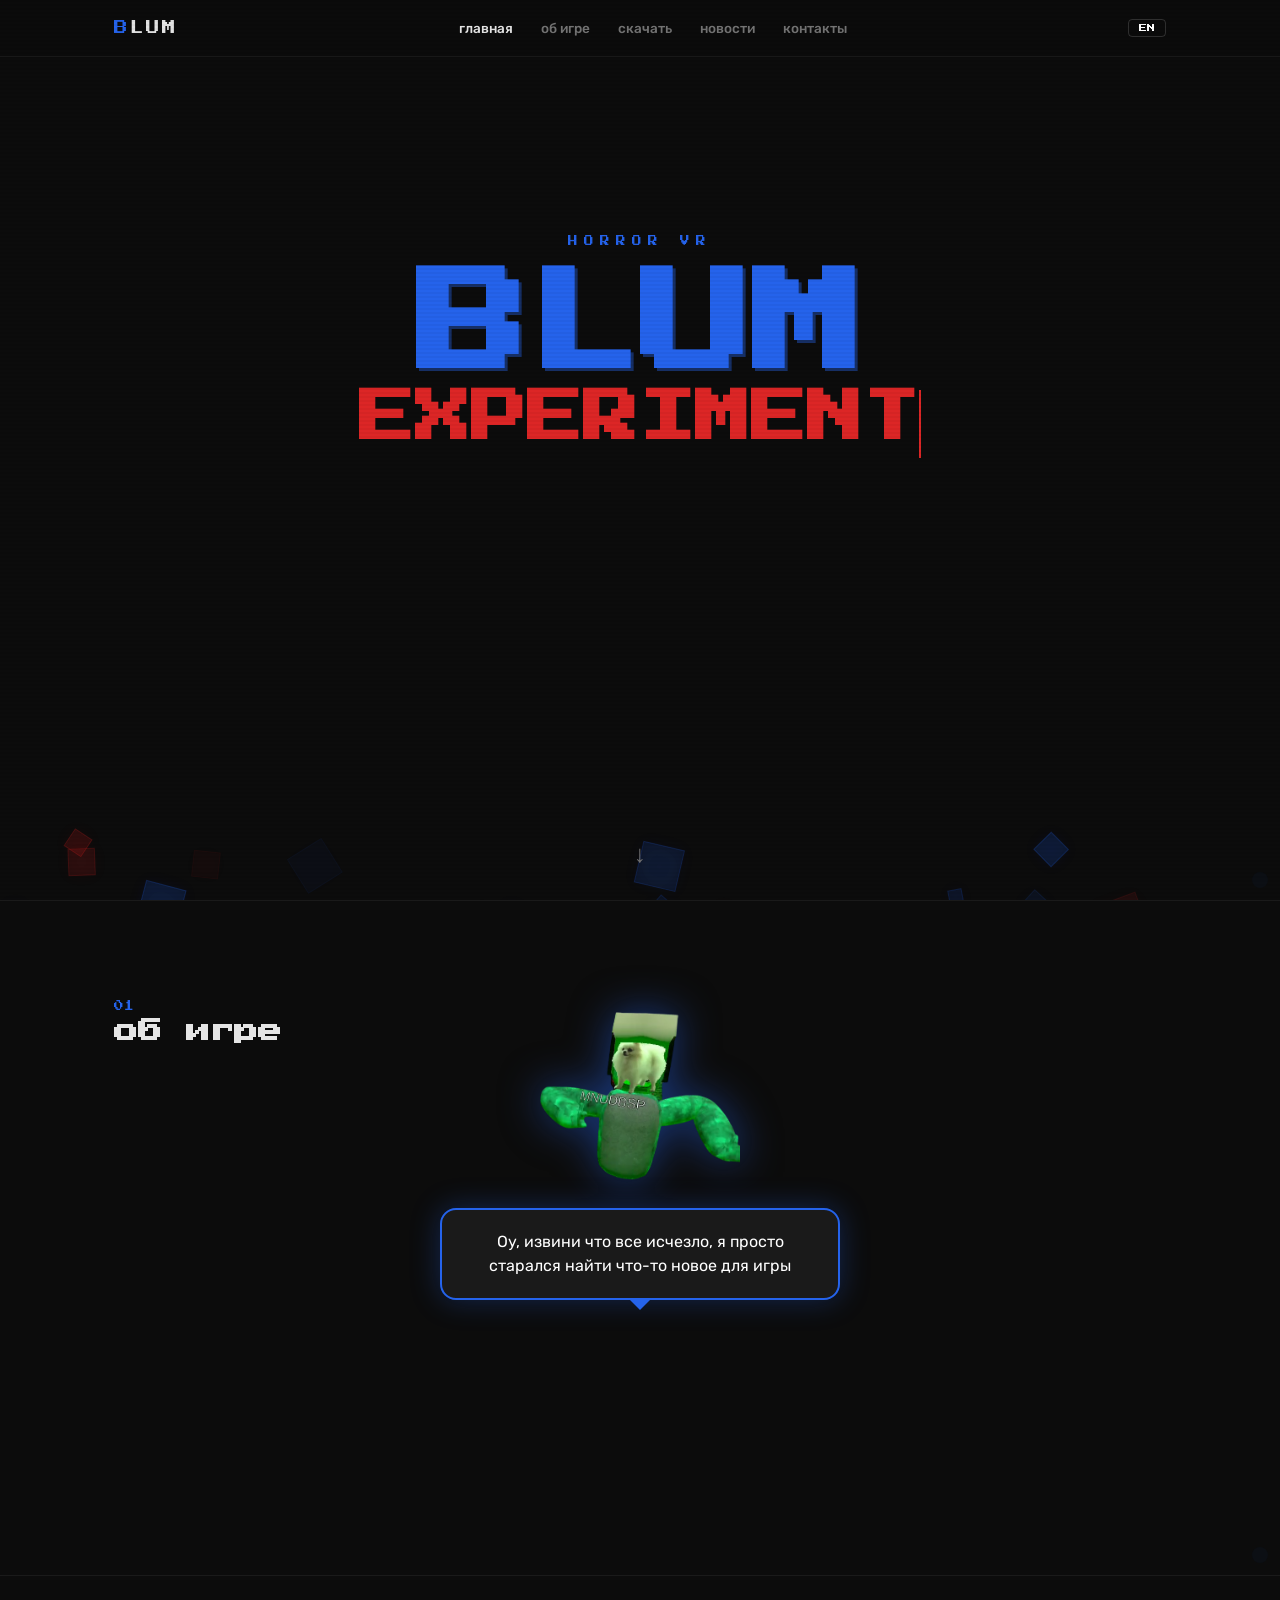
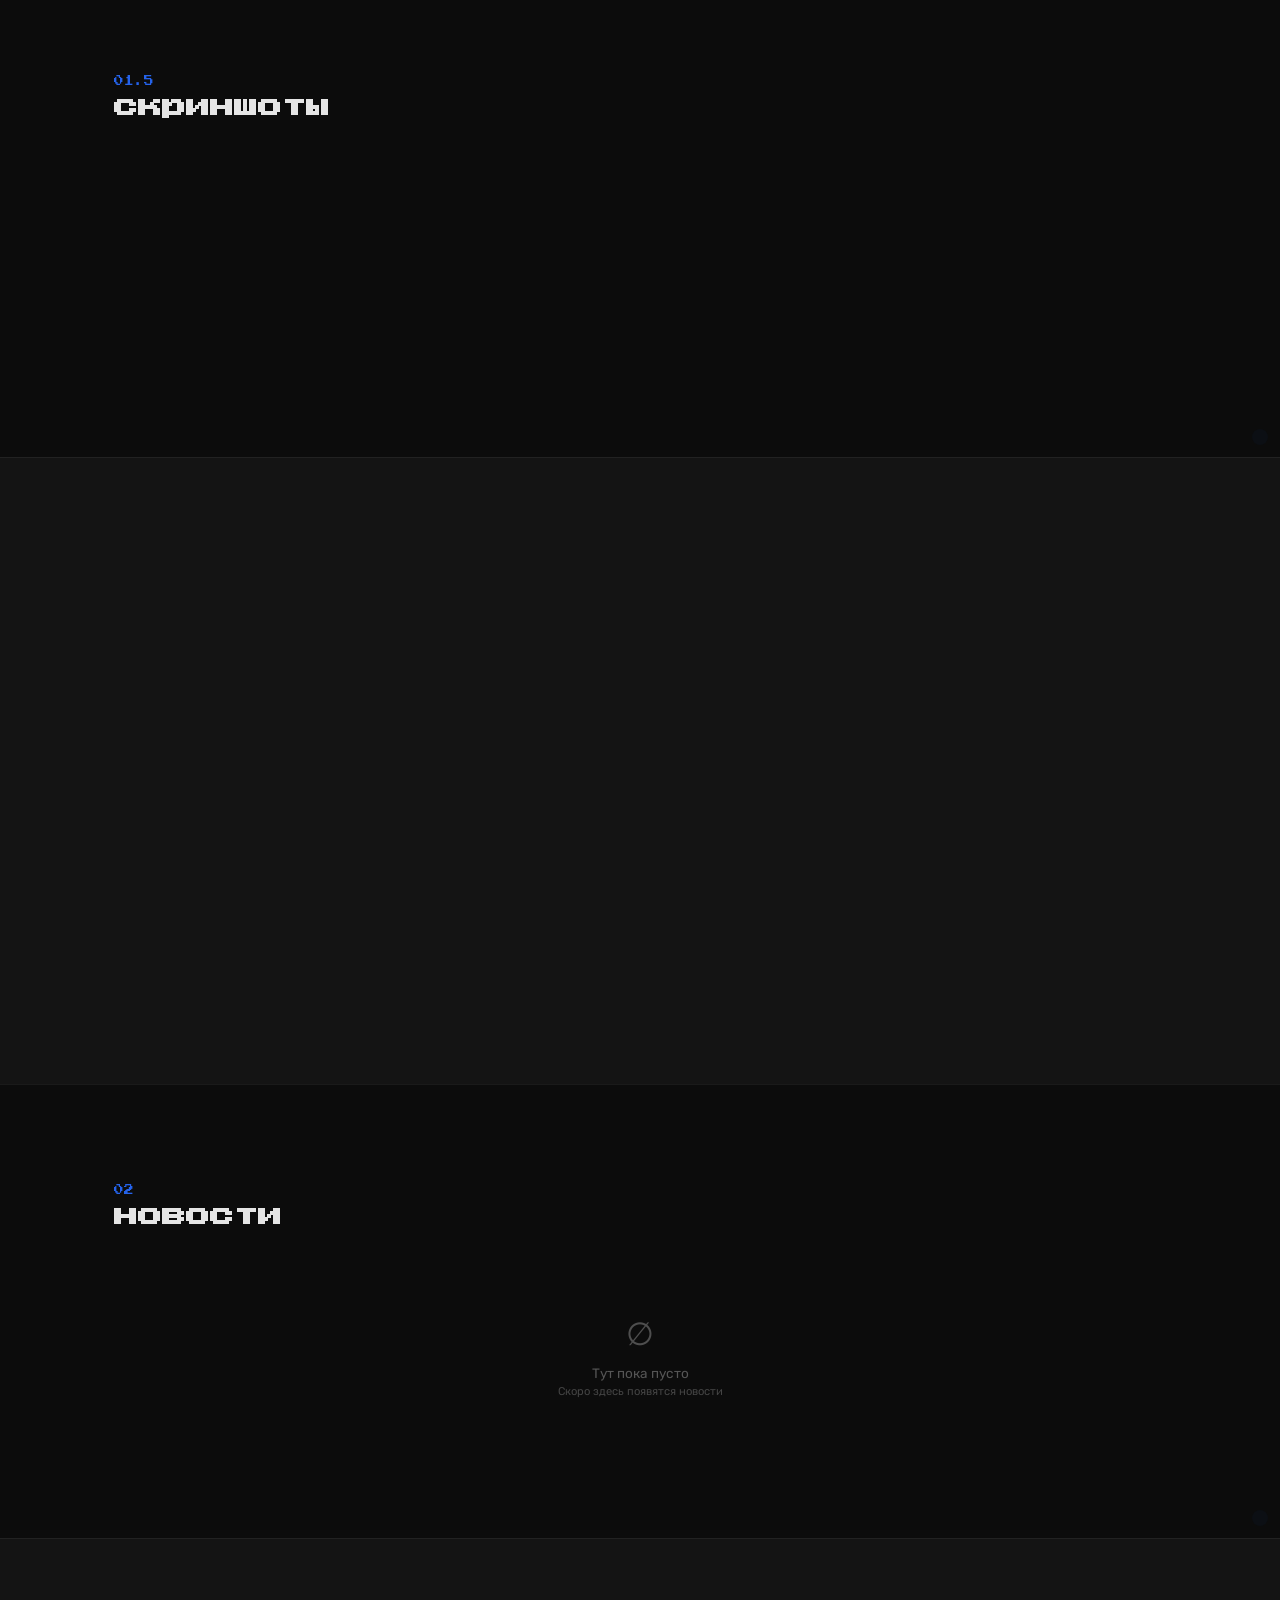
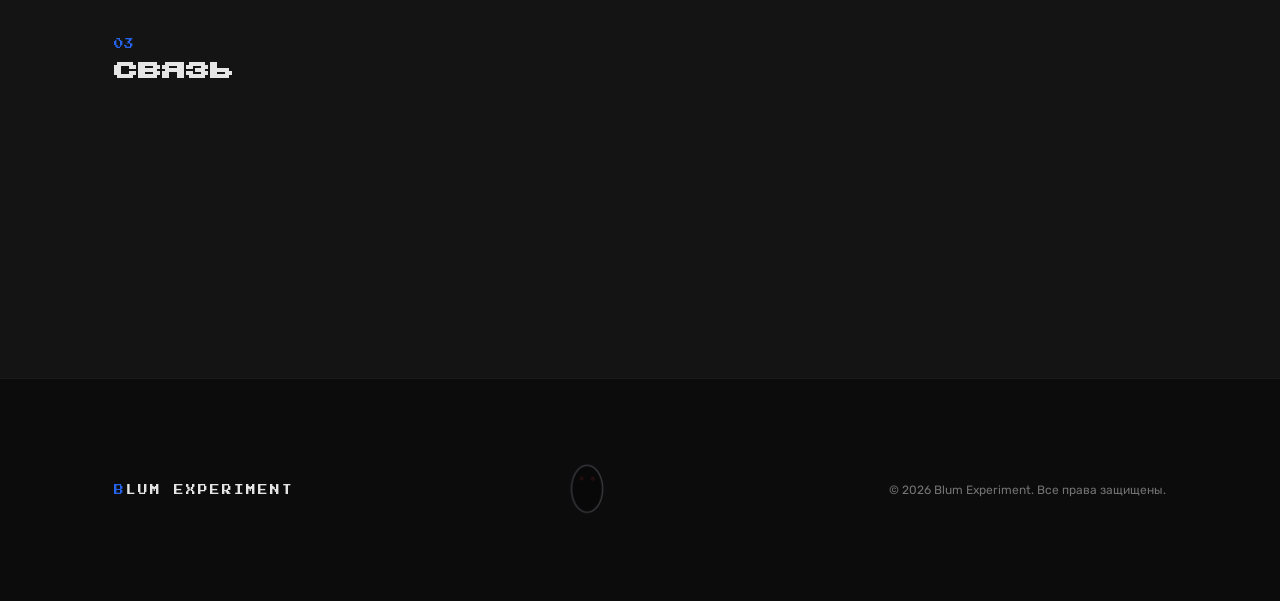
==== commit e811cbe2: "fix gameNotReleased restore" ====
--- a/index.html
+++ b/index.html
@@ -495,6 +495,13 @@
                     btnMain.href = '#';
                     btnMain.style.pointerEvents = 'none';
                     btnMain.style.opacity = '0.5';
+                } else {
+                    document.querySelector('.download-section').style.display = '';
+                    const btnMain = document.querySelector('.btn-main');
+                    btnMain.textContent = currentLang === 'ru' ? 'скачать APK ↓' : 'download APK ↓';
+                    btnMain.href = '#download';
+                    btnMain.style.pointerEvents = '';
+                    btnMain.style.opacity = '';
                 }
             })
             .catch(() => {});
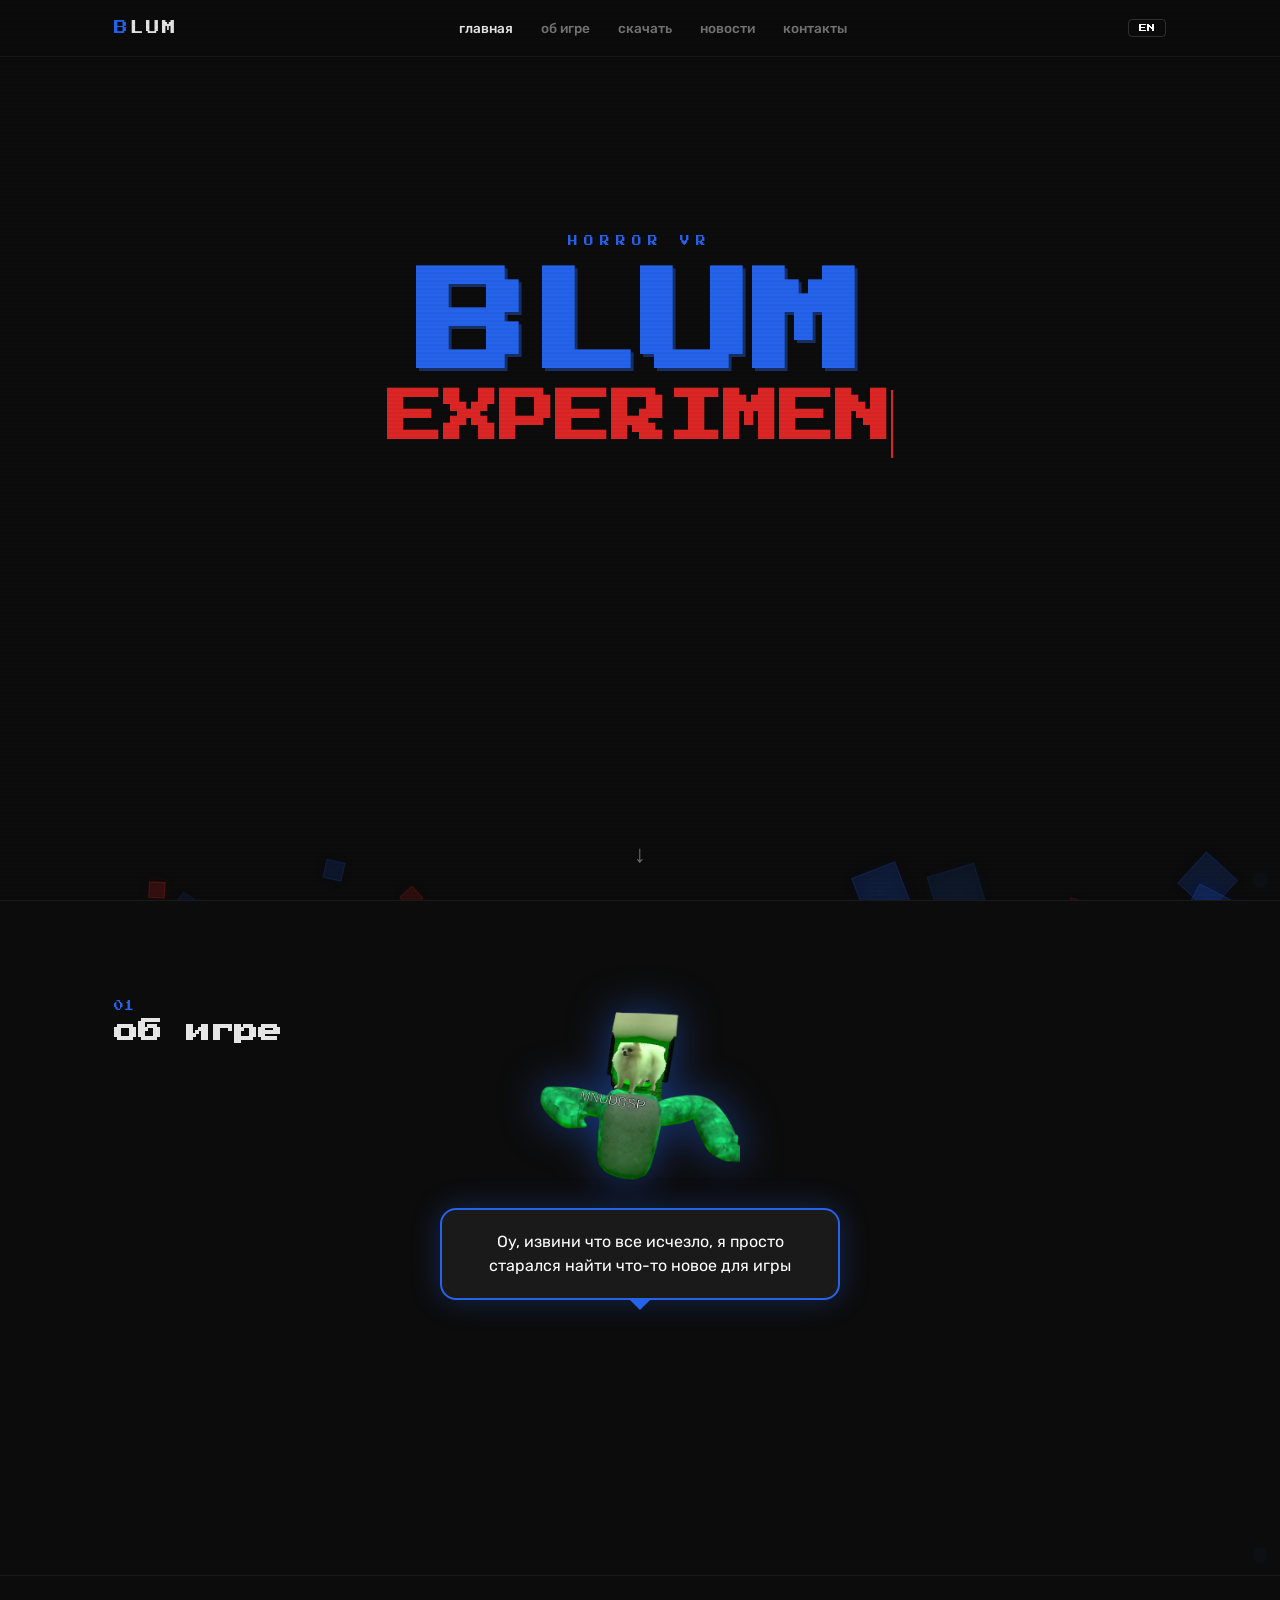
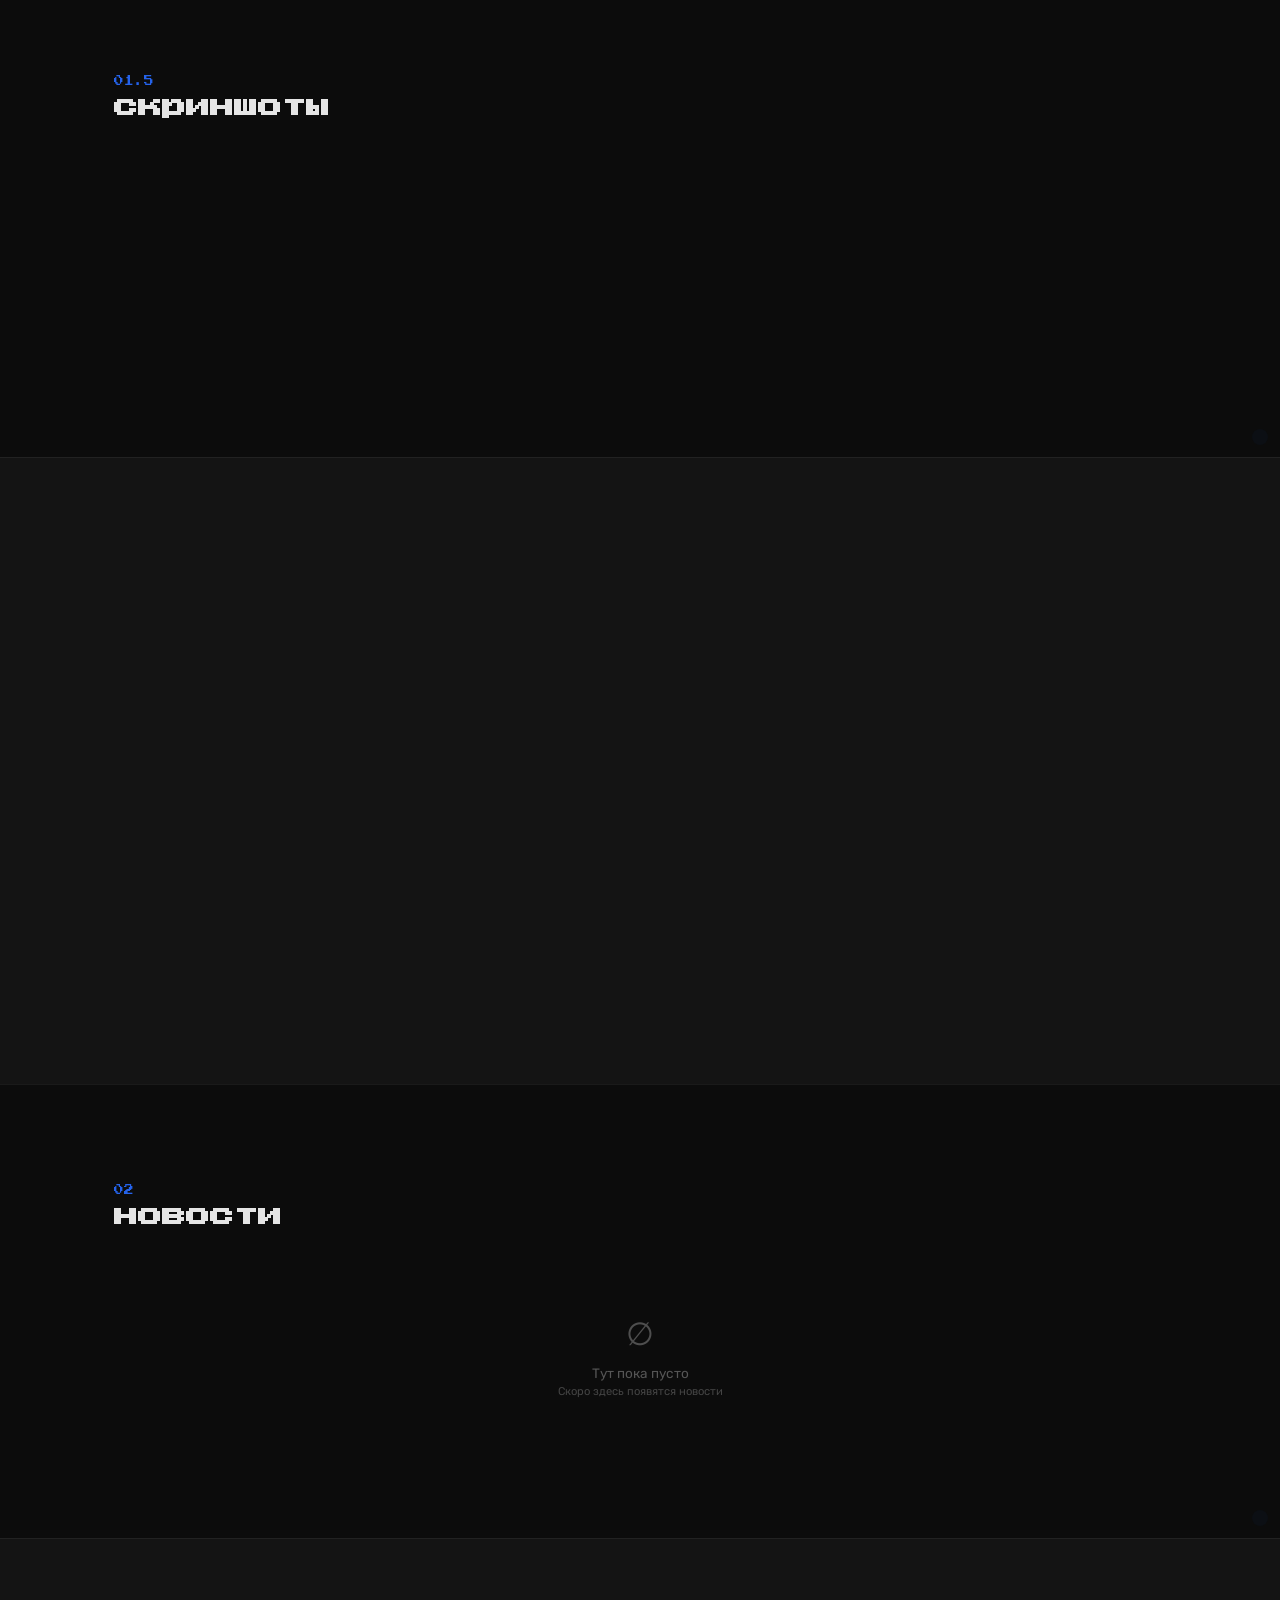
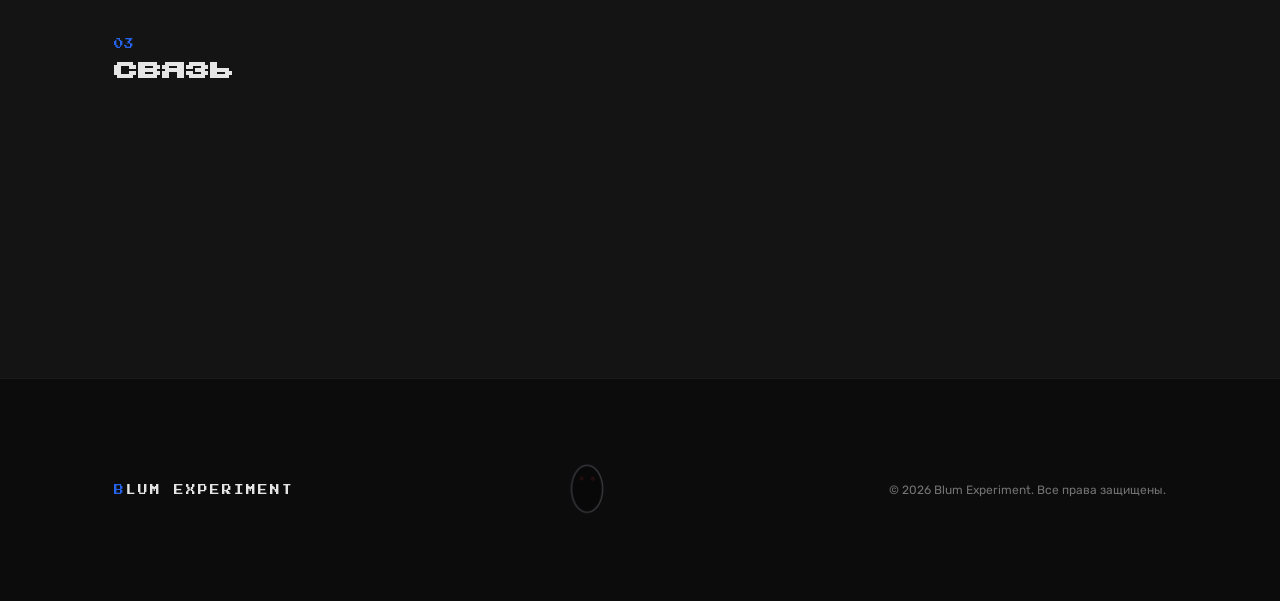
==== commit 8aac2c58: "fix currentLang not defined yet" ====
--- a/index.html
+++ b/index.html
@@ -498,7 +498,7 @@
                 } else {
                     document.querySelector('.download-section').style.display = '';
                     const btnMain = document.querySelector('.btn-main');
-                    btnMain.textContent = currentLang === 'ru' ? 'скачать APK ↓' : 'download APK ↓';
+                    btnMain.textContent = 'скачать APK ↓';
                     btnMain.href = '#download';
                     btnMain.style.pointerEvents = '';
                     btnMain.style.opacity = '';
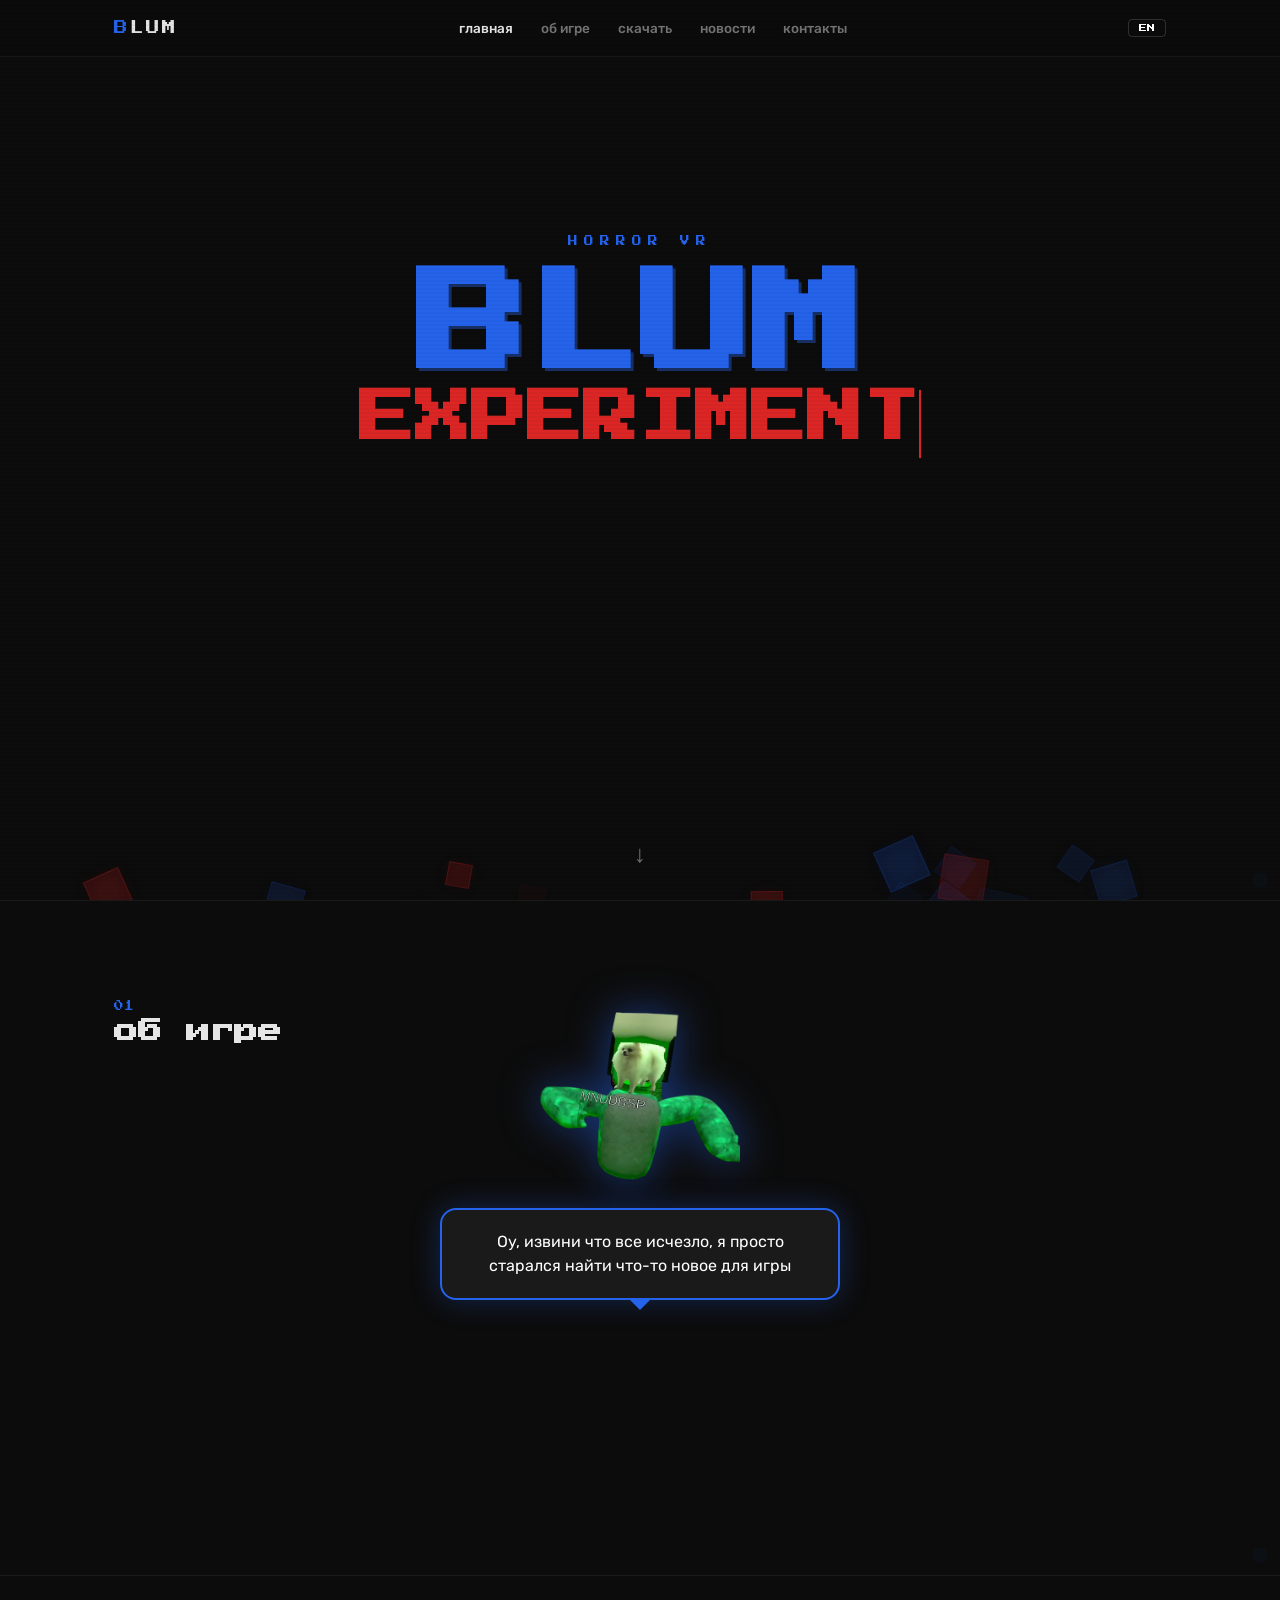
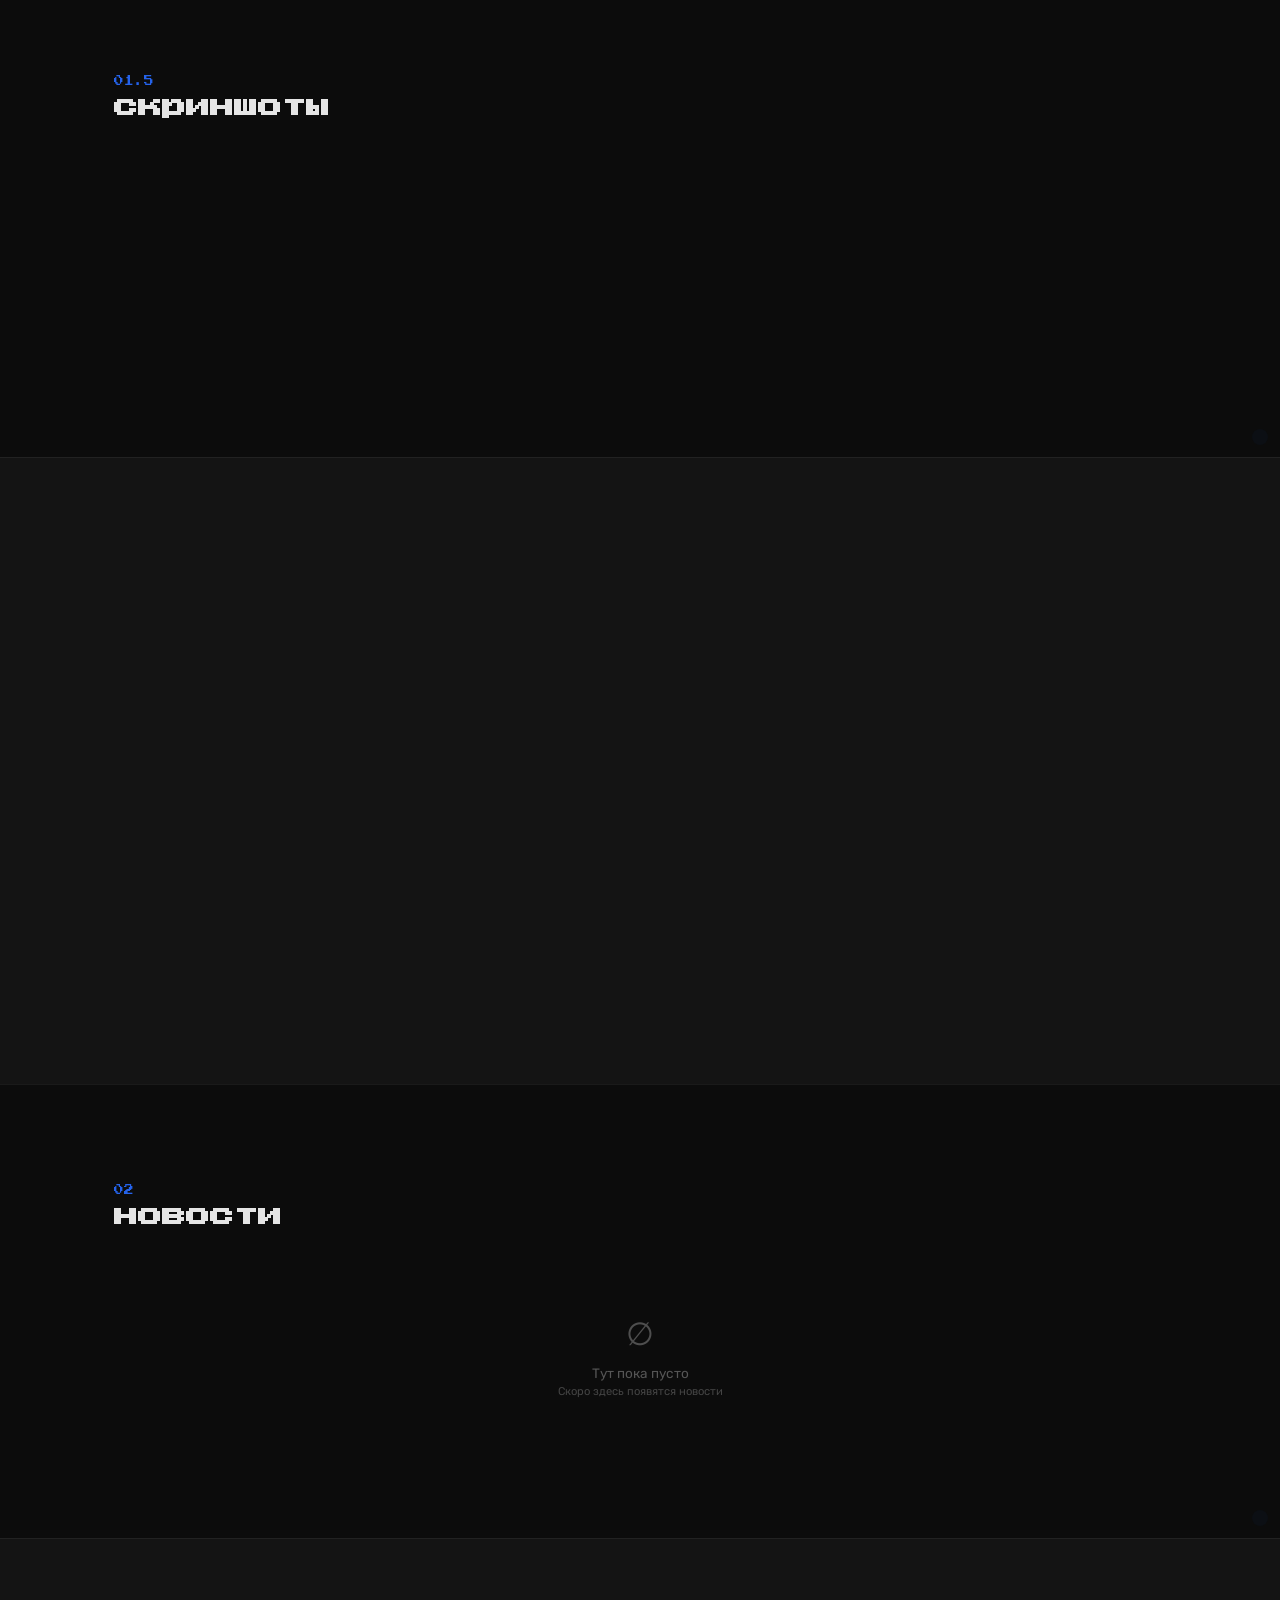
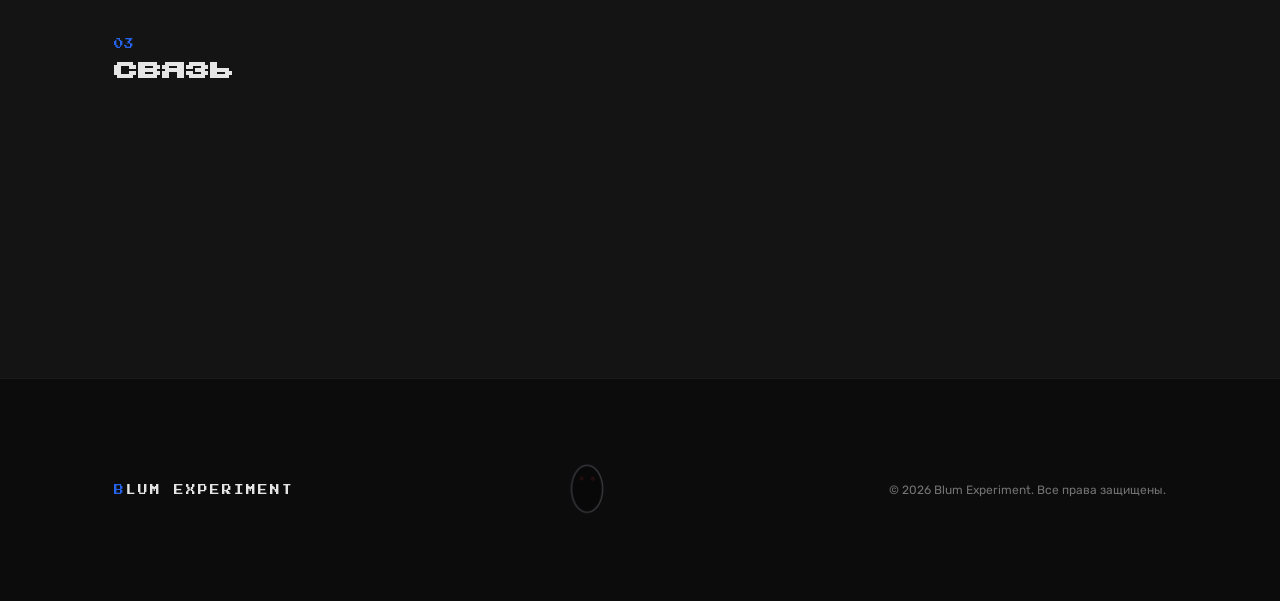
==== commit 02d3f3b7: "disable browser cache" ====
--- a/index.html
+++ b/index.html
@@ -3,6 +3,9 @@
 <head>
     <meta charset="UTF-8">
     <meta name="viewport" content="width=device-width, initial-scale=1.0">
+    <meta http-equiv="Cache-Control" content="no-cache, no-store, must-revalidate">
+    <meta http-equiv="Pragma" content="no-cache">
+    <meta http-equiv="Expires" content="0">
     <title>Blum Experiment</title>
     <link rel="stylesheet" href="css/style.css">
     <link href="https://fonts.googleapis.com/css2?family=Press+Start+2P&family=Rubik:wght@400;500;700&display=swap" rel="stylesheet">
@@ -470,7 +473,7 @@
             .catch(() => {});
 
         // Site settings
-        fetch('siteSettings.json')
+        fetch('siteSettings.json?' + Date.now())
             .then(r => r.json())
             .then(data => {
                 if (data && data.siteDown) {
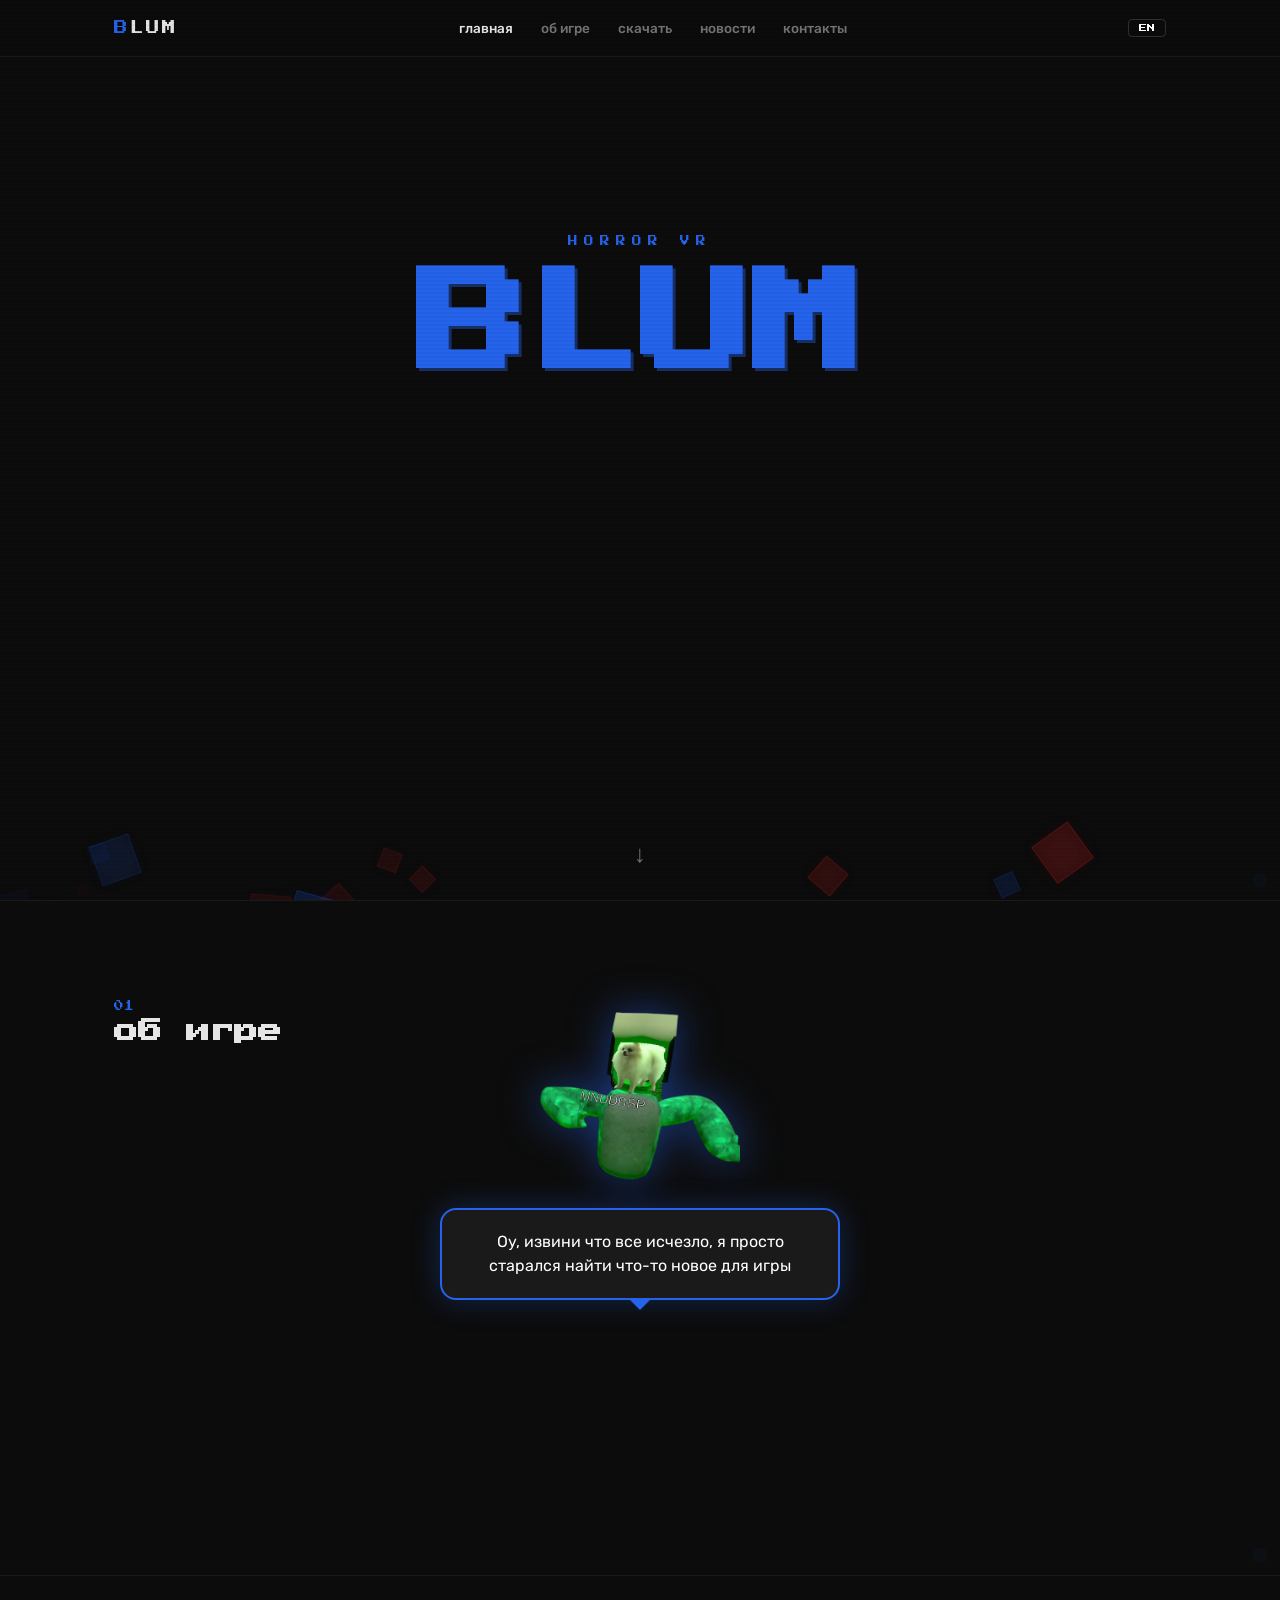
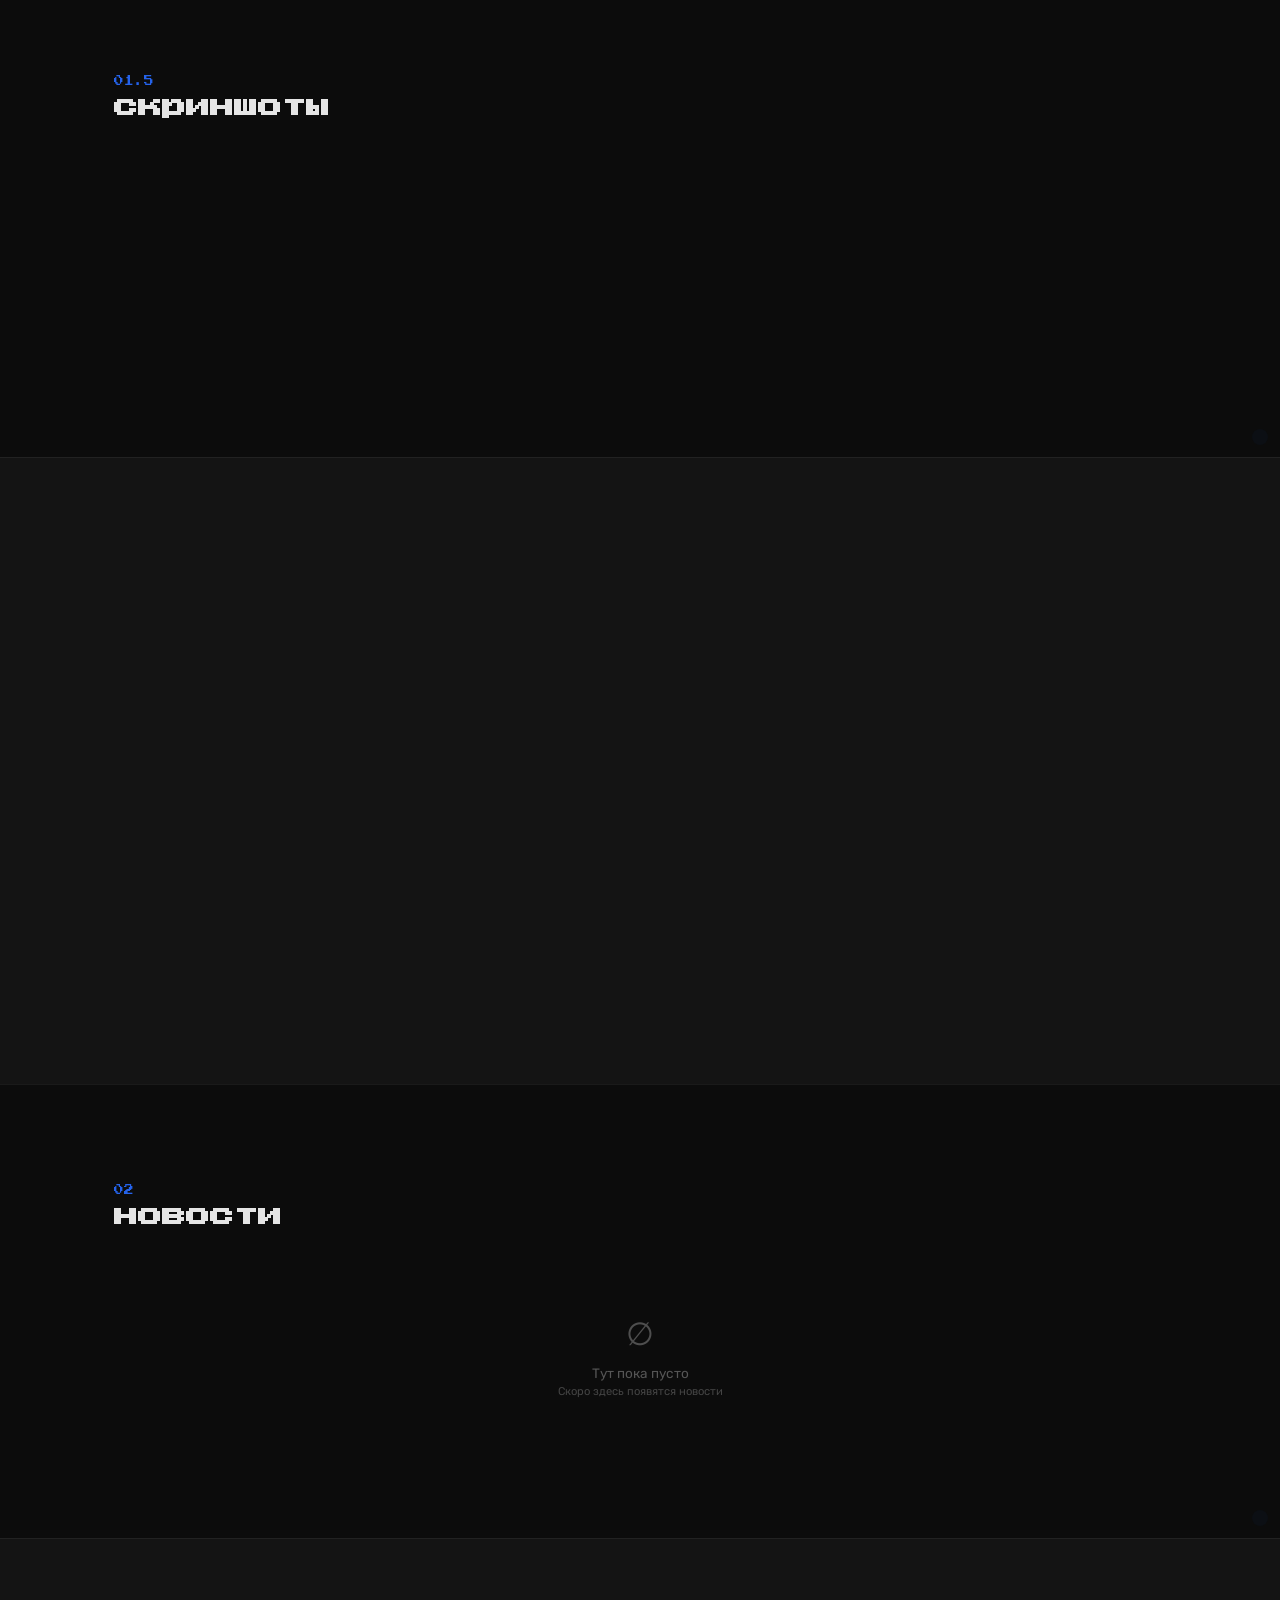
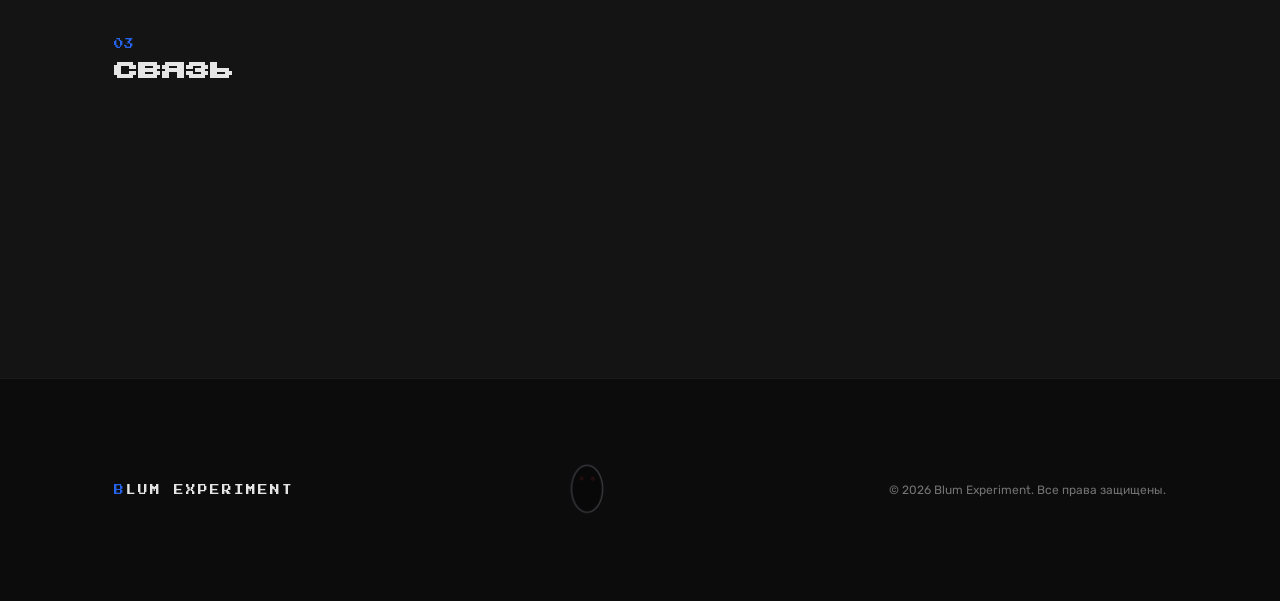
==== commit 486a4f66: "cache bust all fetches" ====
--- a/index.html
+++ b/index.html
@@ -386,7 +386,7 @@
     </script>
     <script>
         // Timer
-        fetch('timer.json')
+        fetch('timer.json?' + Date.now())
             .then(r => r.json())
             .then(timerData => {
                 const timerBanner = document.getElementById('timerBanner');
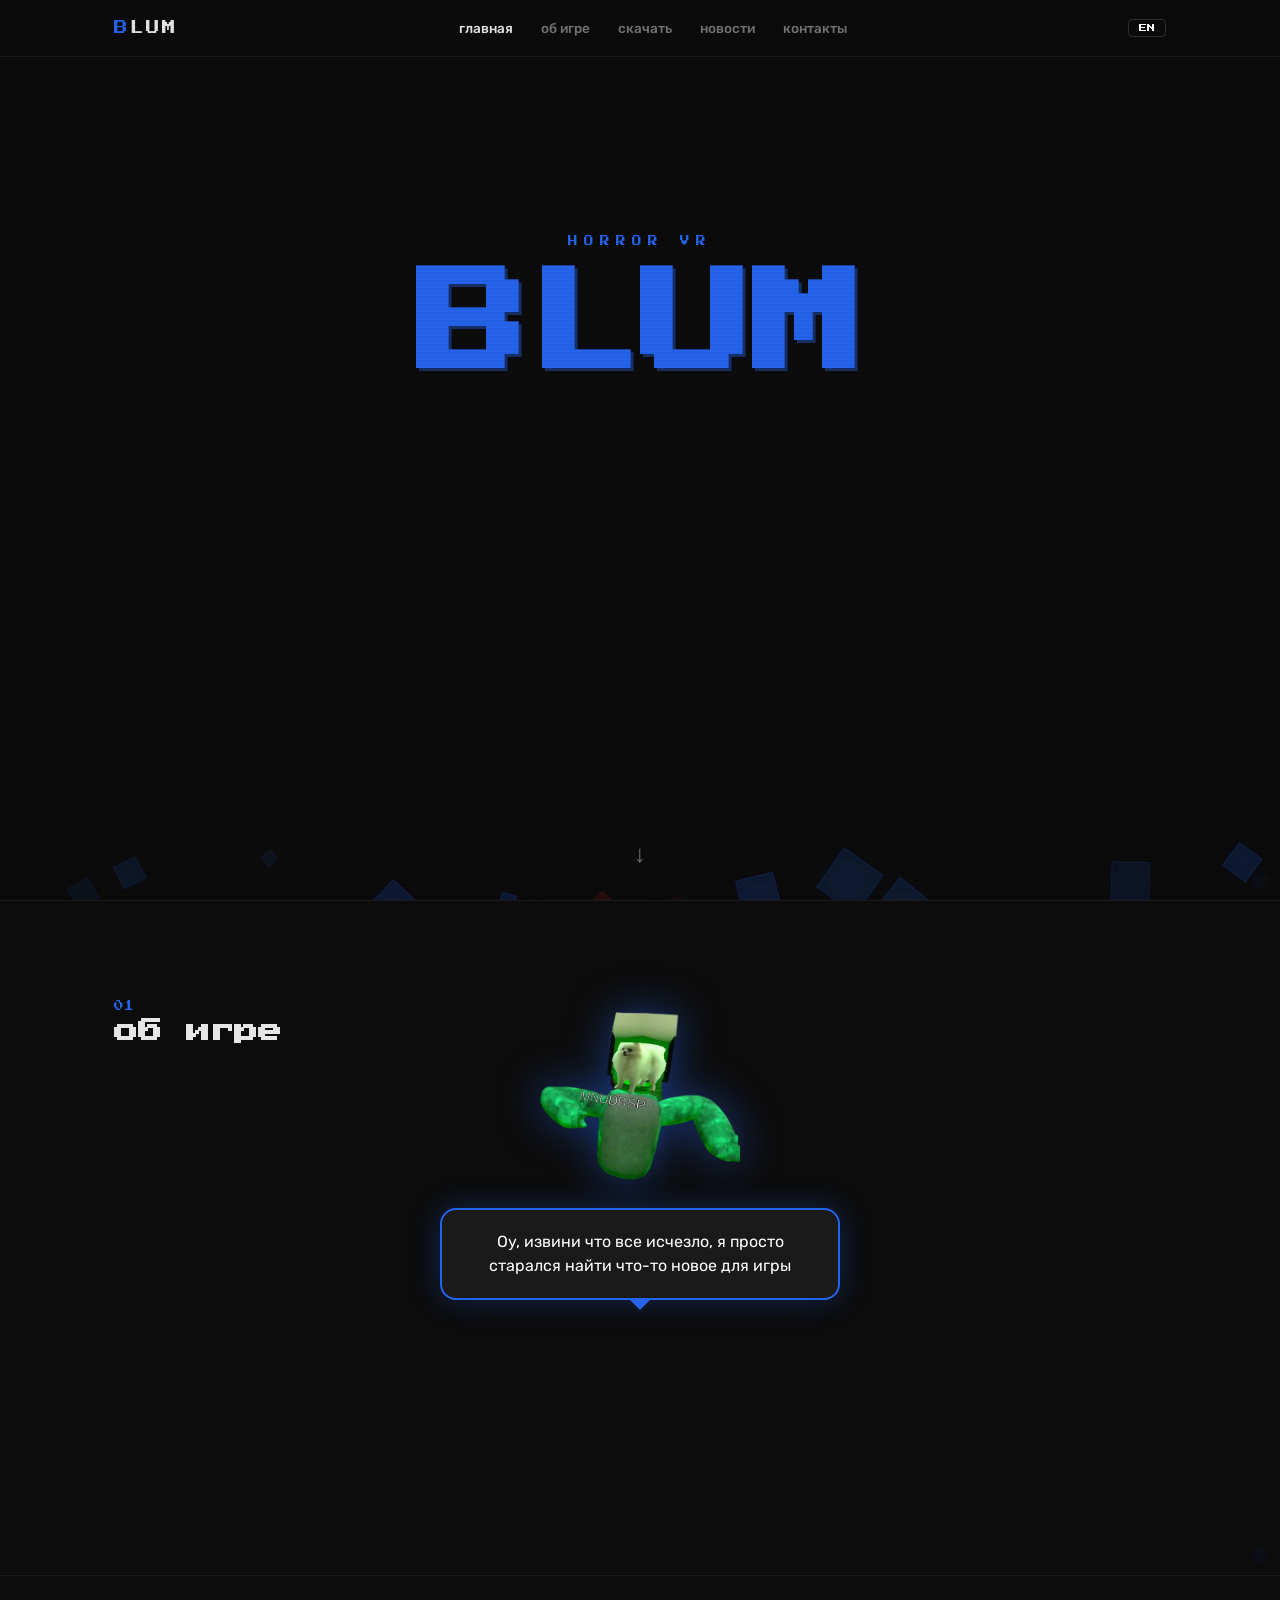
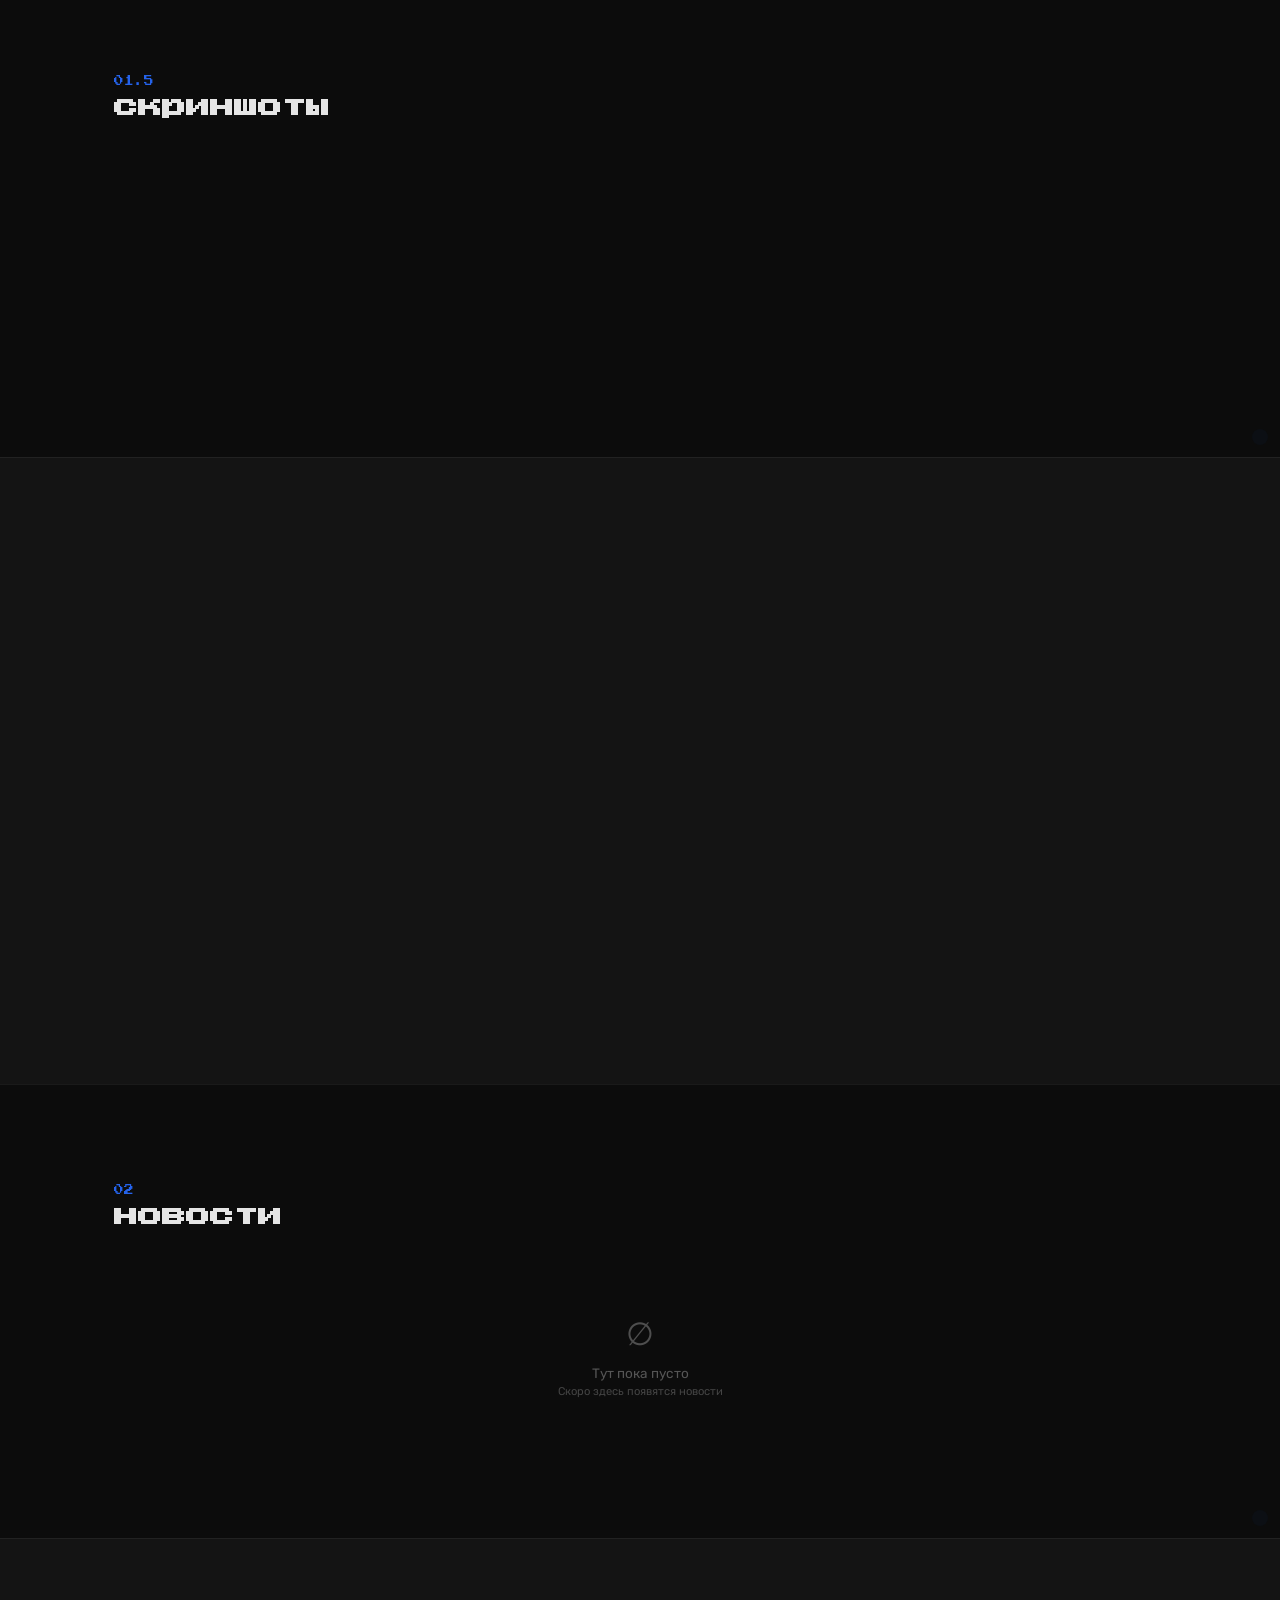
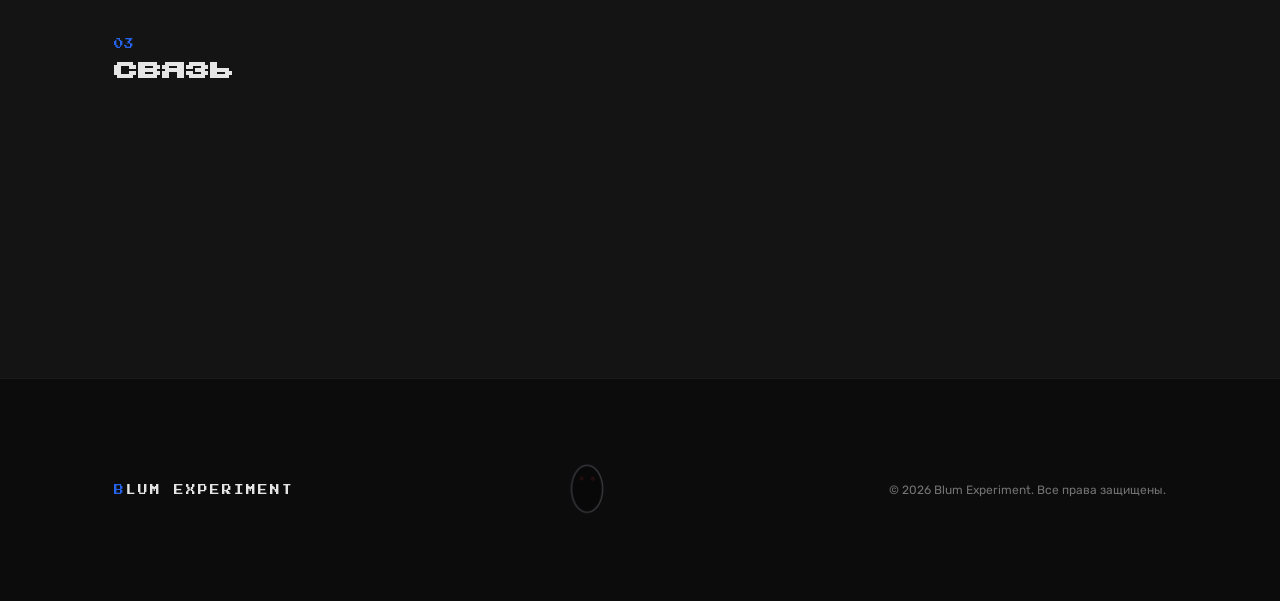
==== commit 161b4238: "v1.0.6.0 + google drive link" ====
--- a/index.html
+++ b/index.html
@@ -50,7 +50,7 @@
                 </div>
                 <div class="hero-stats" data-hero>
                     <div class="stat">
-                        <span class="stat-num">v1.0.5</span>
+                        <span class="stat-num">v1.0.6</span>
                         <span class="stat-label">версия</span>
                     </div>
                     <div class="stat">
@@ -142,7 +142,7 @@
                         <div class="version-info">
                             <div class="ver-item">
                                 <span>версия</span>
-                                <strong>1.0.5.9</strong>
+                                <strong>1.0.6.0</strong>
                             </div>
                             <div class="ver-item">
                                 <span>платформа</span>
@@ -154,11 +154,11 @@
                             </div>
                         </div>
 
-                        <a href="1.0.5.9 (Early Acess).apk" class="download-btn" download>
+                        <a href="https://drive.google.com/file/d/1IwxoXuCzy7zcU4TKATBAnFOlXhbjzGwZ/view?usp=sharing" class="download-btn" target="_blank">
                             <span class="dl-icon">⬇</span>
                             <span class="dl-text">
                                 <span class="dl-main">СКАЧАТЬ APK</span>
-                                <span class="dl-sub">1.0.5.9 Early Access</span>
+                                <span class="dl-sub">1.0.6.0 Early Access</span>
                             </span>
                         </a>
 
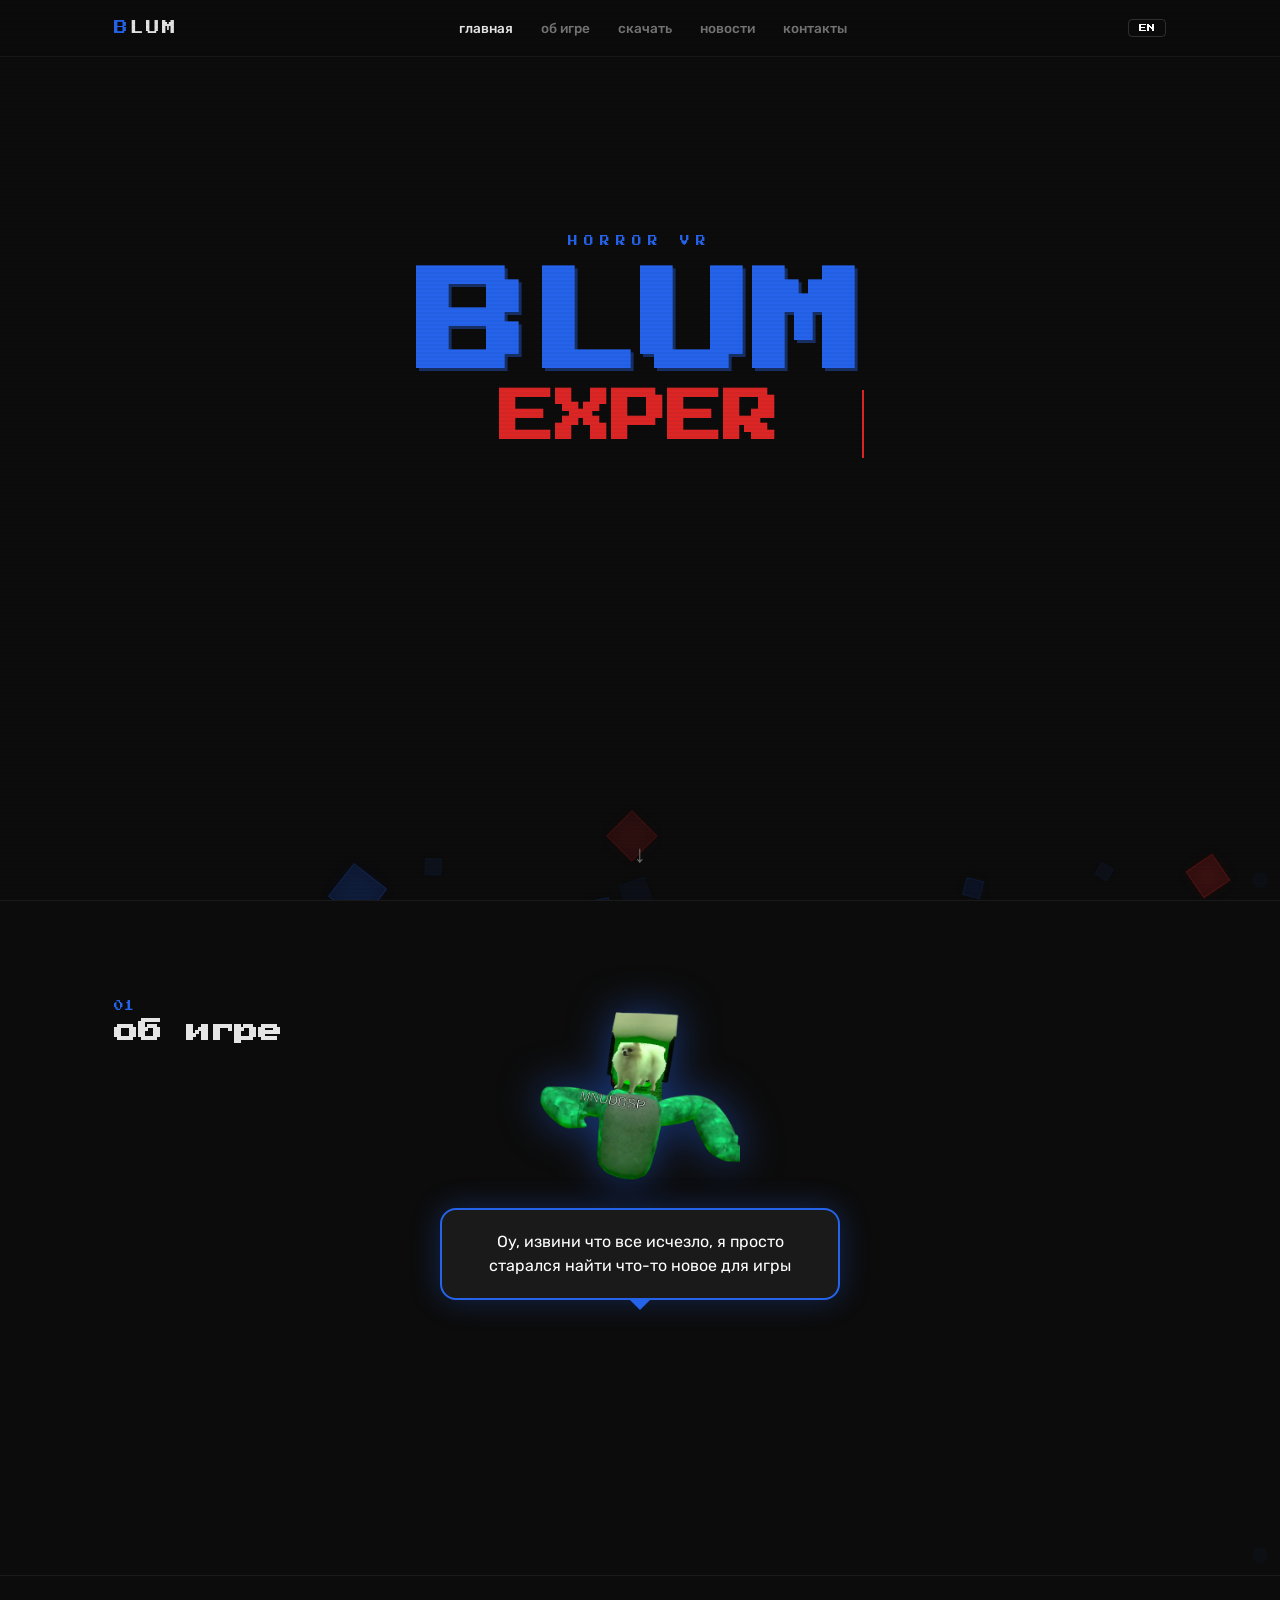
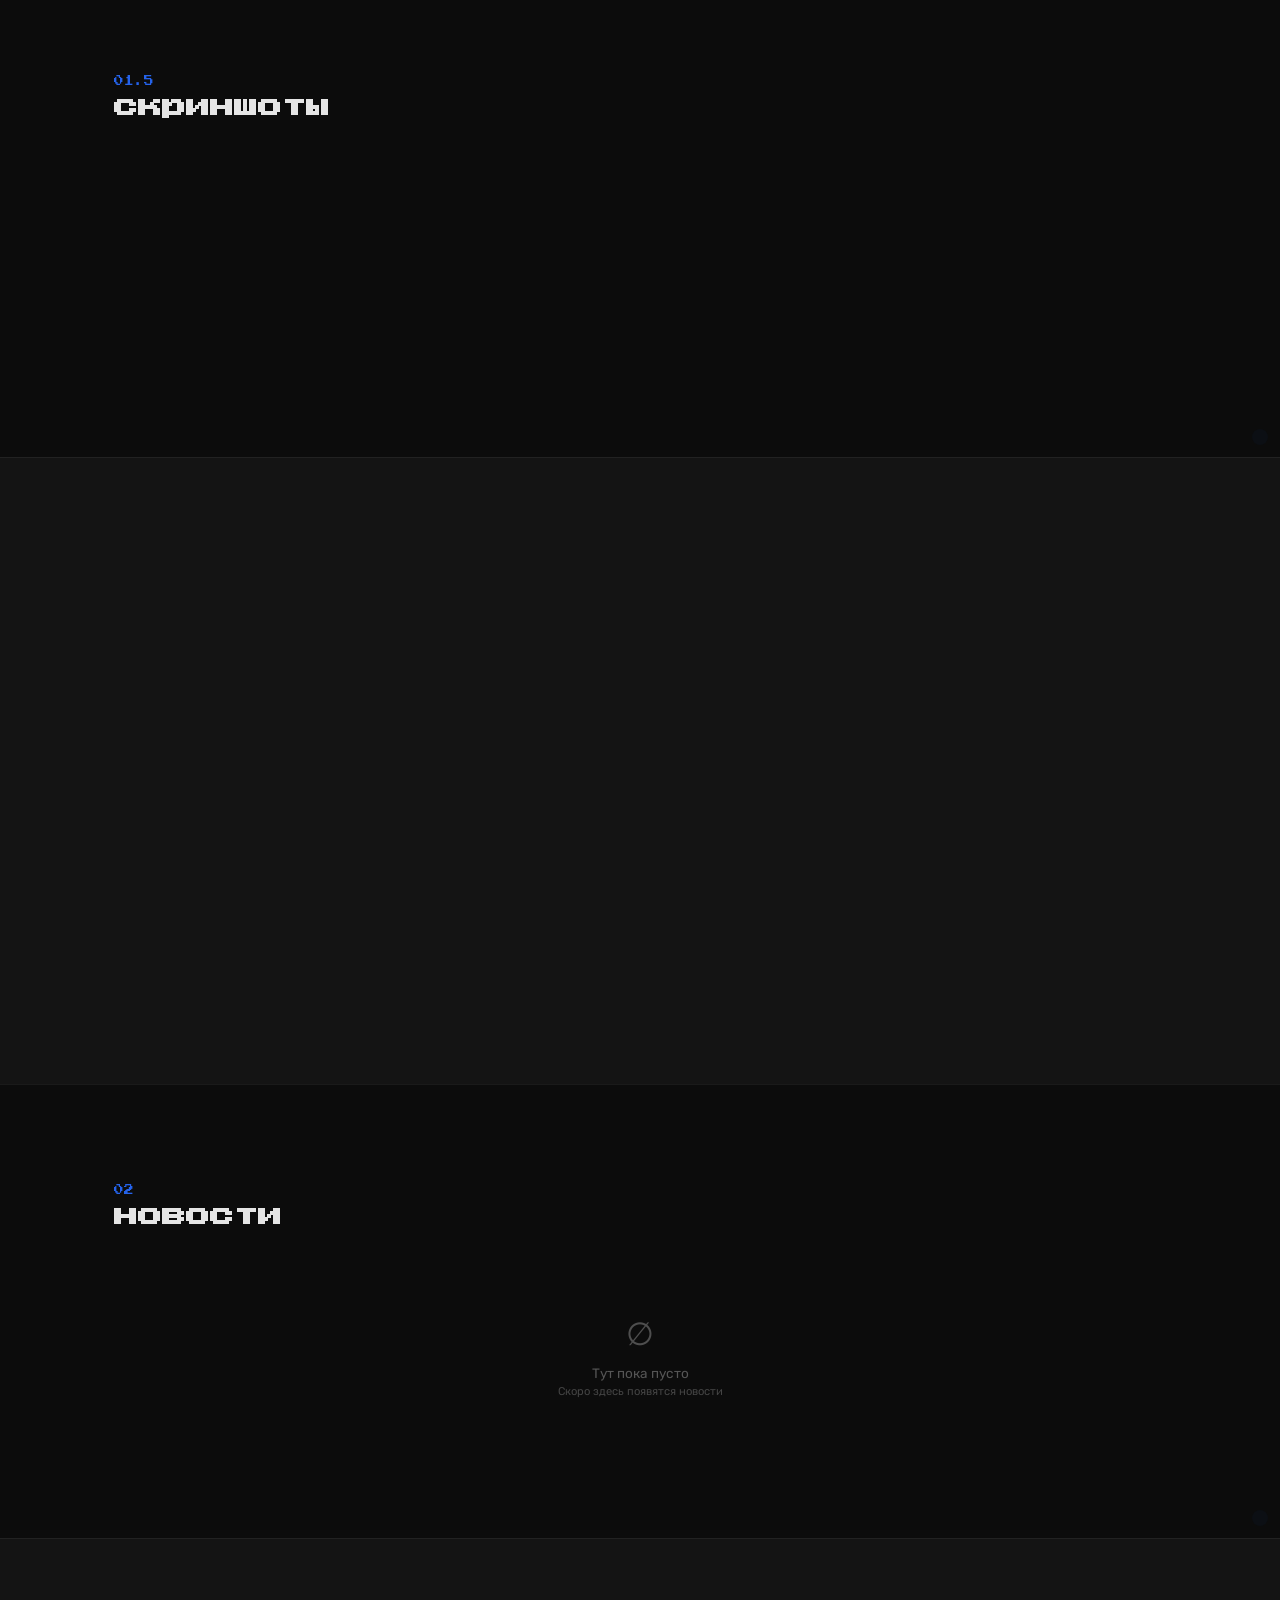
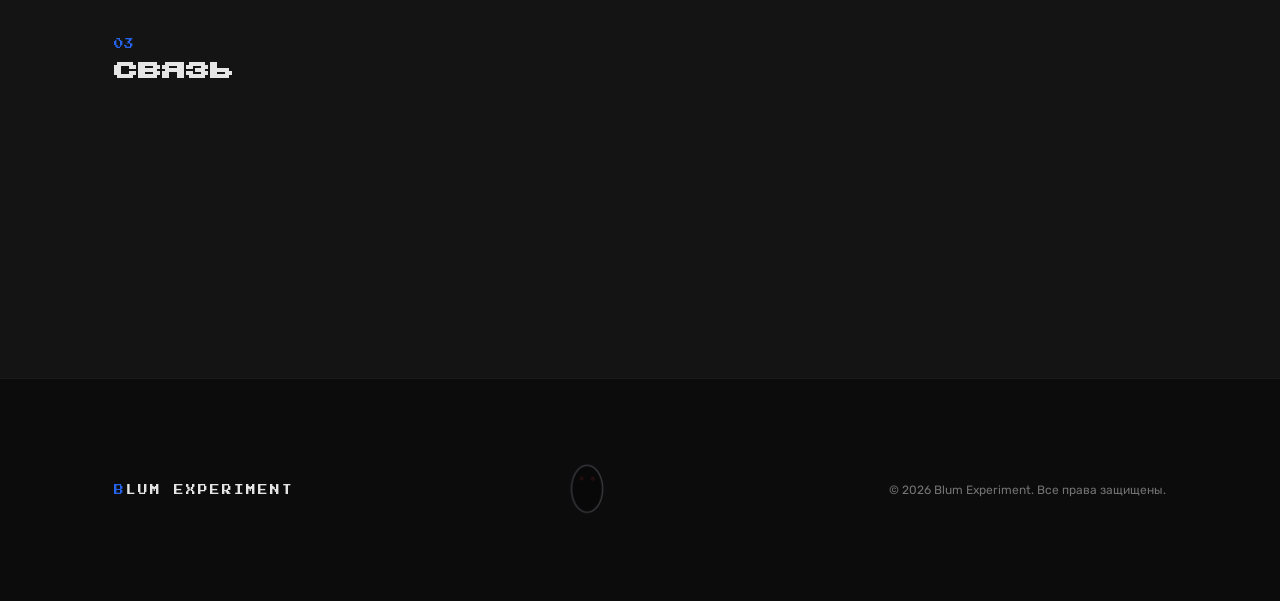
==== commit 154ed2a1: "fix: siteSettings overriding timer hideDownload" ====
--- a/index.html
+++ b/index.html
@@ -498,13 +498,6 @@
                     btnMain.href = '#';
                     btnMain.style.pointerEvents = 'none';
                     btnMain.style.opacity = '0.5';
-                } else {
-                    document.querySelector('.download-section').style.display = '';
-                    const btnMain = document.querySelector('.btn-main');
-                    btnMain.textContent = 'скачать APK ↓';
-                    btnMain.href = '#download';
-                    btnMain.style.pointerEvents = '';
-                    btnMain.style.opacity = '';
                 }
             })
             .catch(() => {});
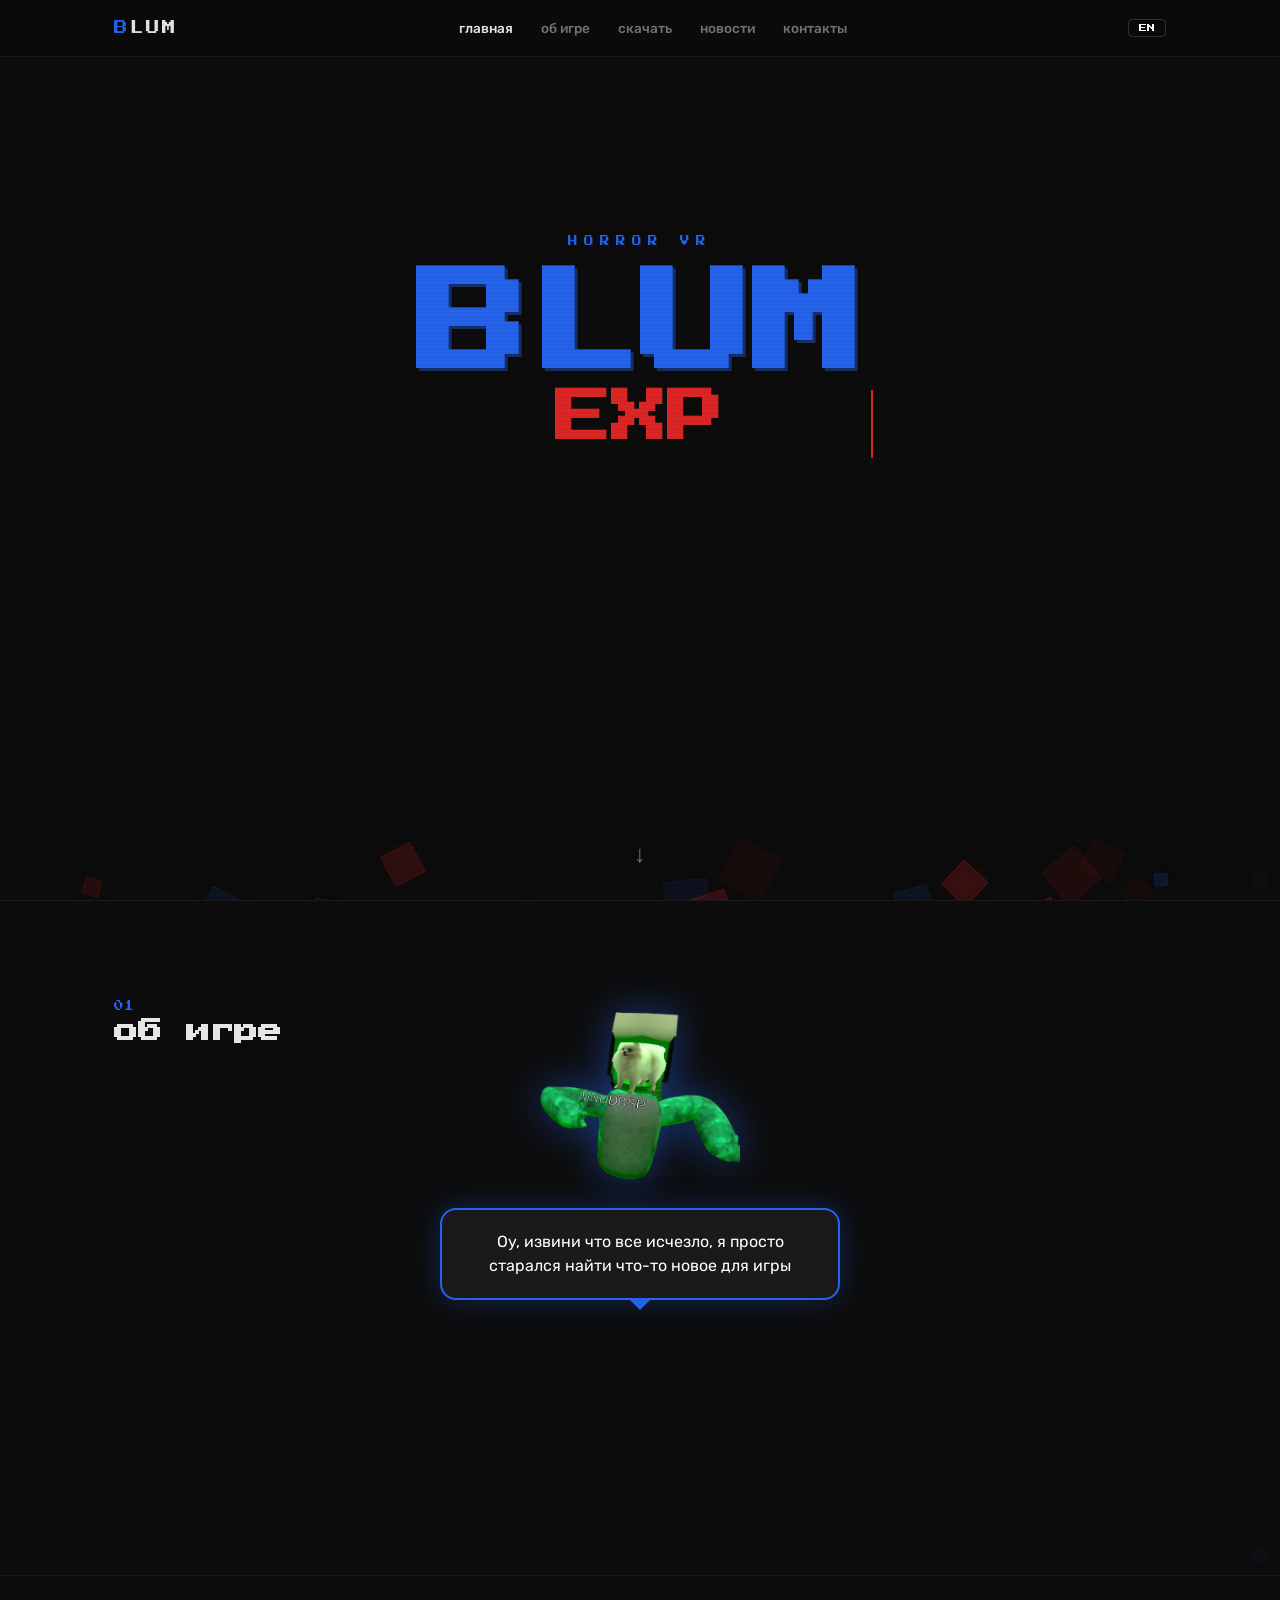
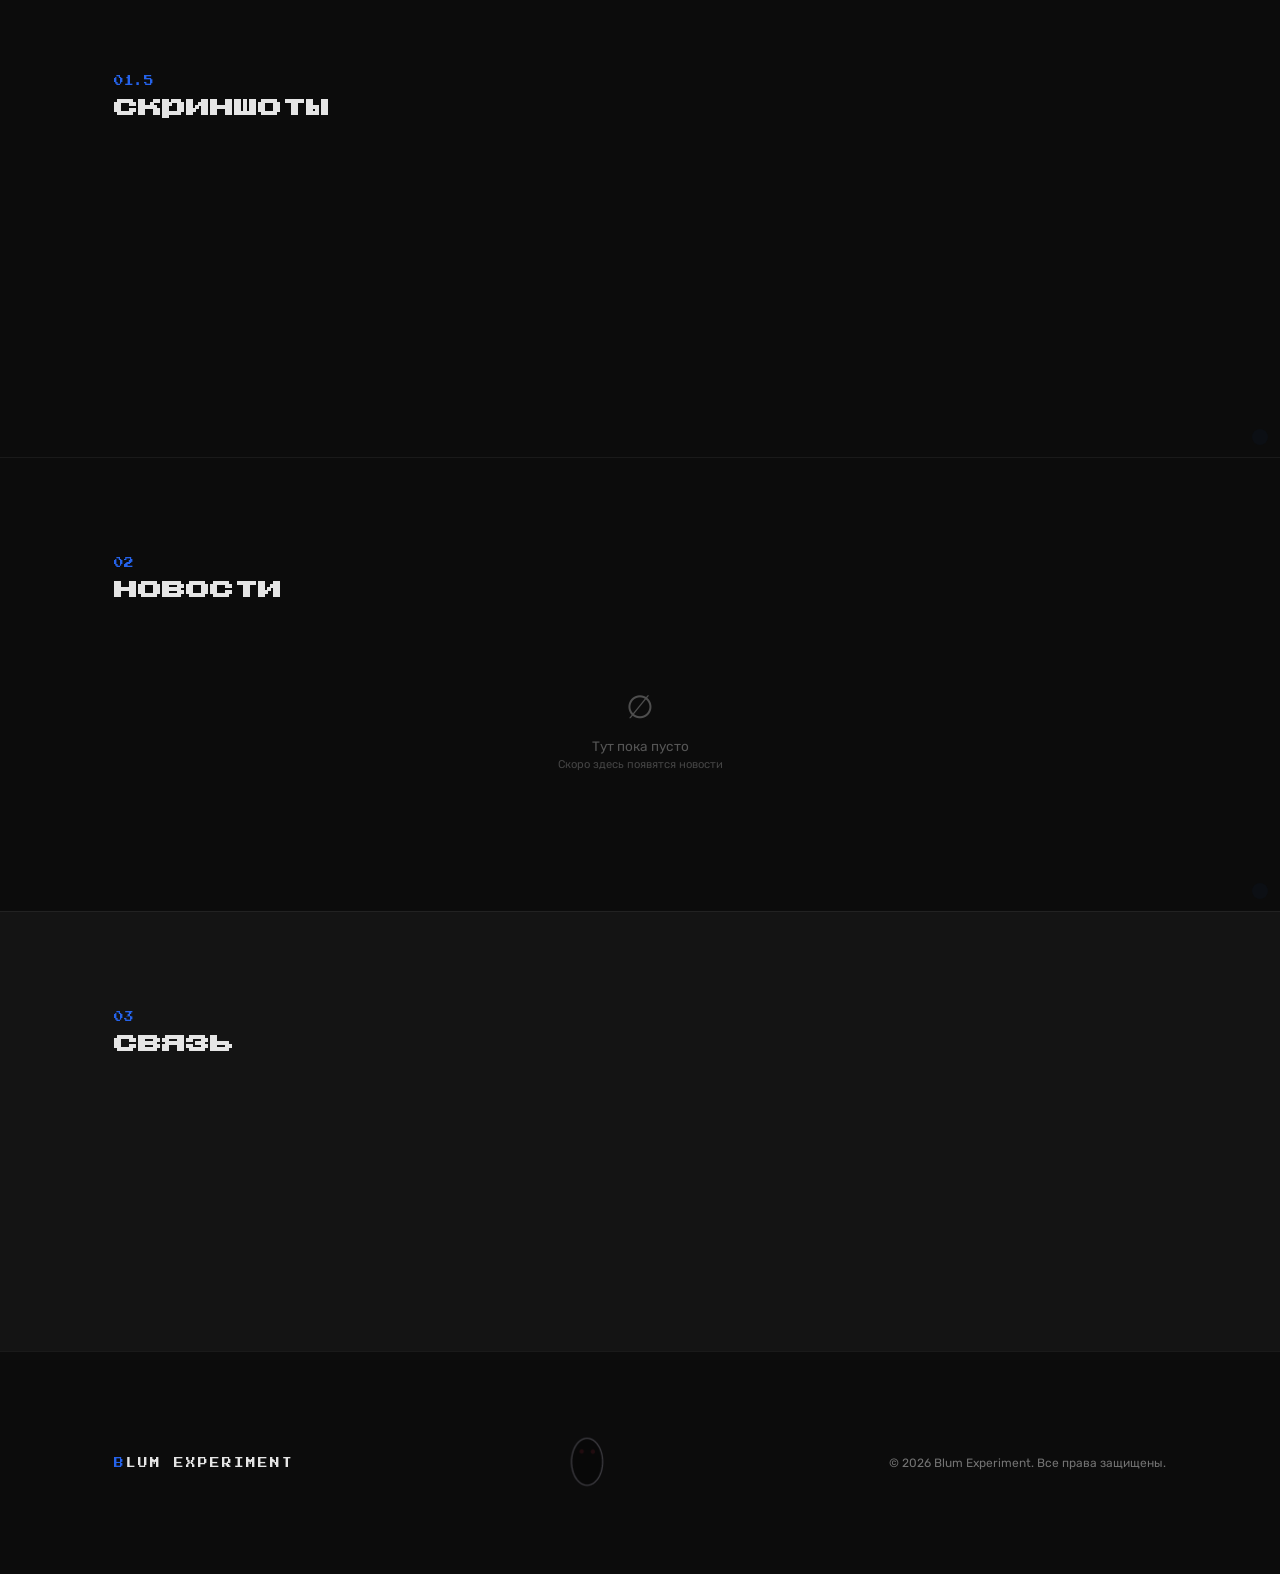
==== commit 04526119: "fix download show/hide coordination" ====
--- a/index.html
+++ b/index.html
@@ -385,6 +385,8 @@
             });
     </script>
     <script>
+        let downloadHidden = false;
+
         // Timer
         fetch('timer.json?' + Date.now())
             .then(r => r.json())
@@ -413,7 +415,7 @@
                             timerBanner.style.display = 'none';
 
                             // Show download button when timer ends
-                            if (timerData.hideDownload) {
+                            if (timerData.hideDownload && !downloadHidden) {
                                 document.querySelector('.download-section').style.display = '';
                                 document.querySelector('.btn-main').textContent = currentLang === 'ru' ? 'скачать APK ↓' : 'download APK ↓';
                                 document.querySelector('.btn-main').href = '#download';
@@ -462,6 +464,7 @@
 
                     // Hide download button when timer active
                     if (timerData.hideDownload) {
+                        downloadHidden = true;
                         document.querySelector('.download-section').style.display = 'none';
                         document.querySelector('.btn-main').textContent = currentLang === 'ru' ? 'игра ещё не вышла' : 'game not released yet';
                         document.querySelector('.btn-main').href = '#';
@@ -492,6 +495,7 @@
                 }
 
                 if (data && data.gameNotReleased) {
+                    downloadHidden = true;
                     document.querySelector('.download-section').style.display = 'none';
                     const btnMain = document.querySelector('.btn-main');
                     btnMain.textContent = currentLang === 'ru' ? 'игра ещё не вышла' : 'game not released yet';
